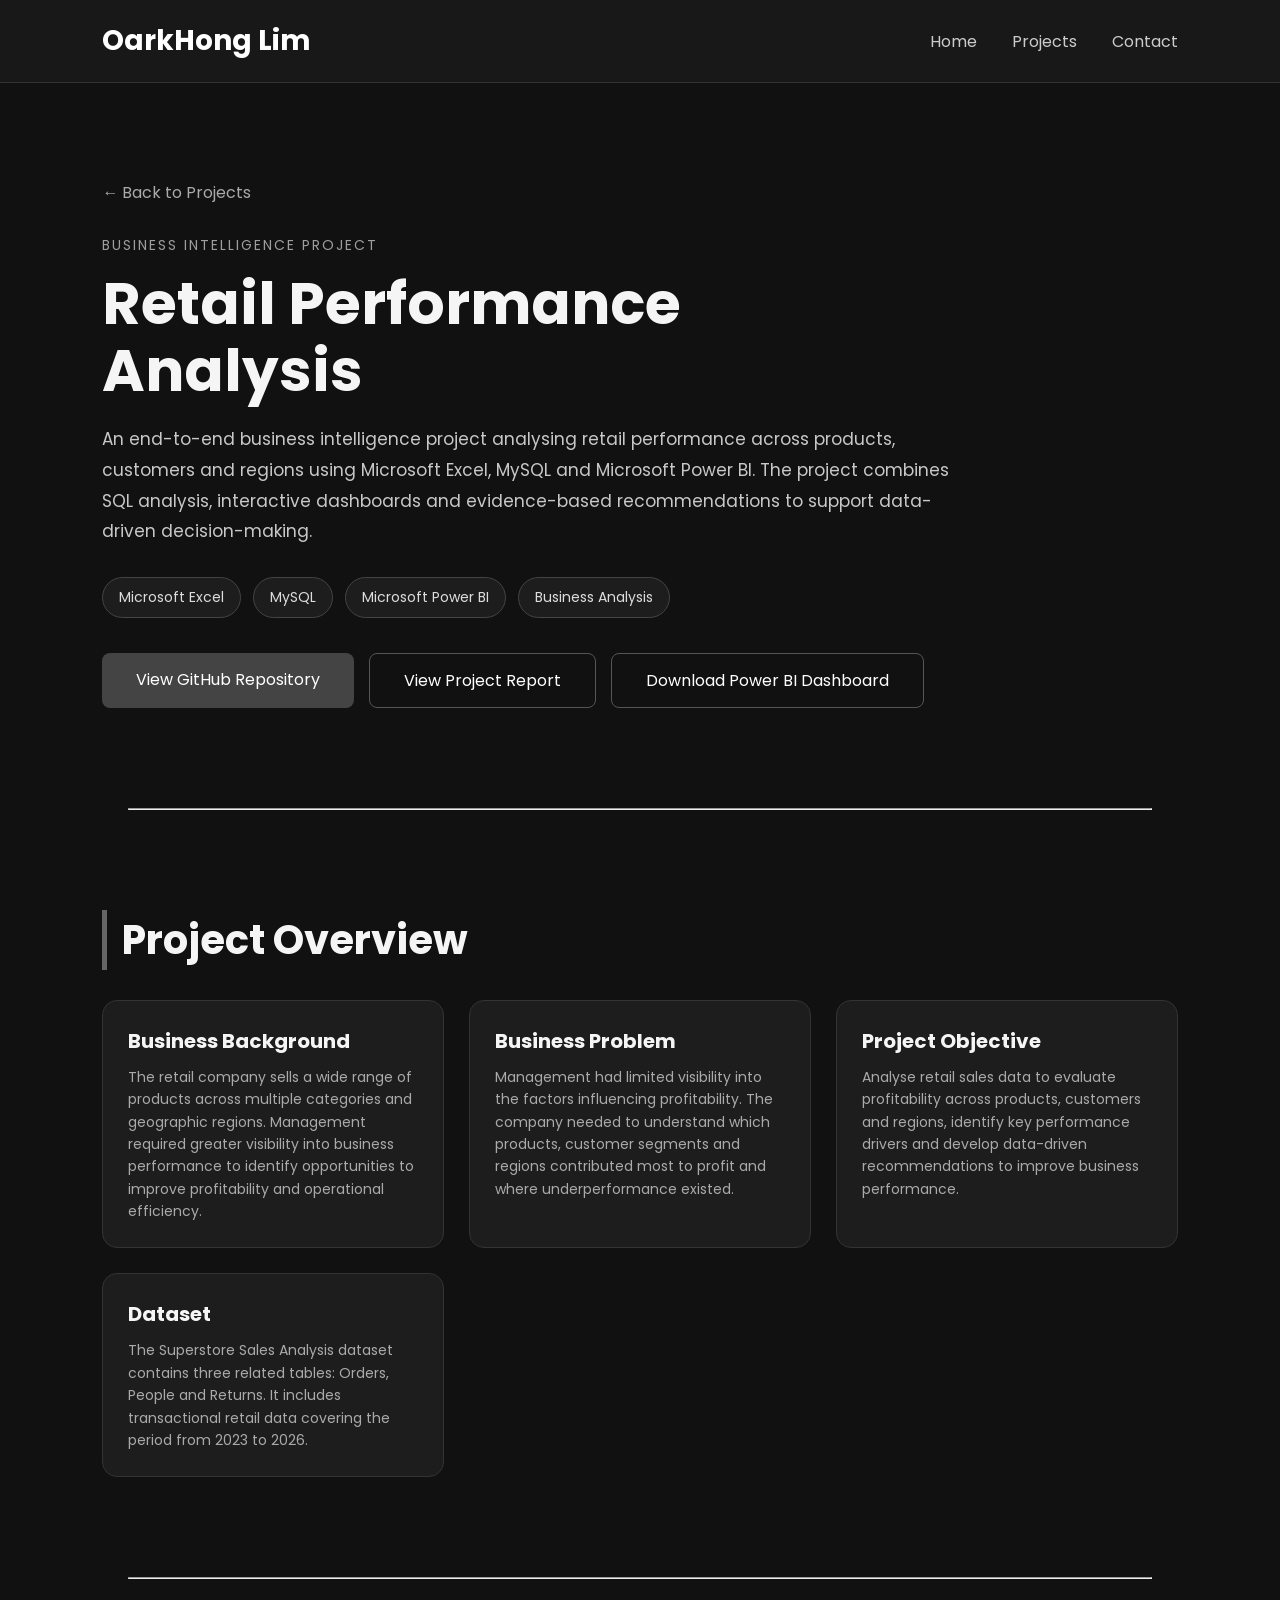
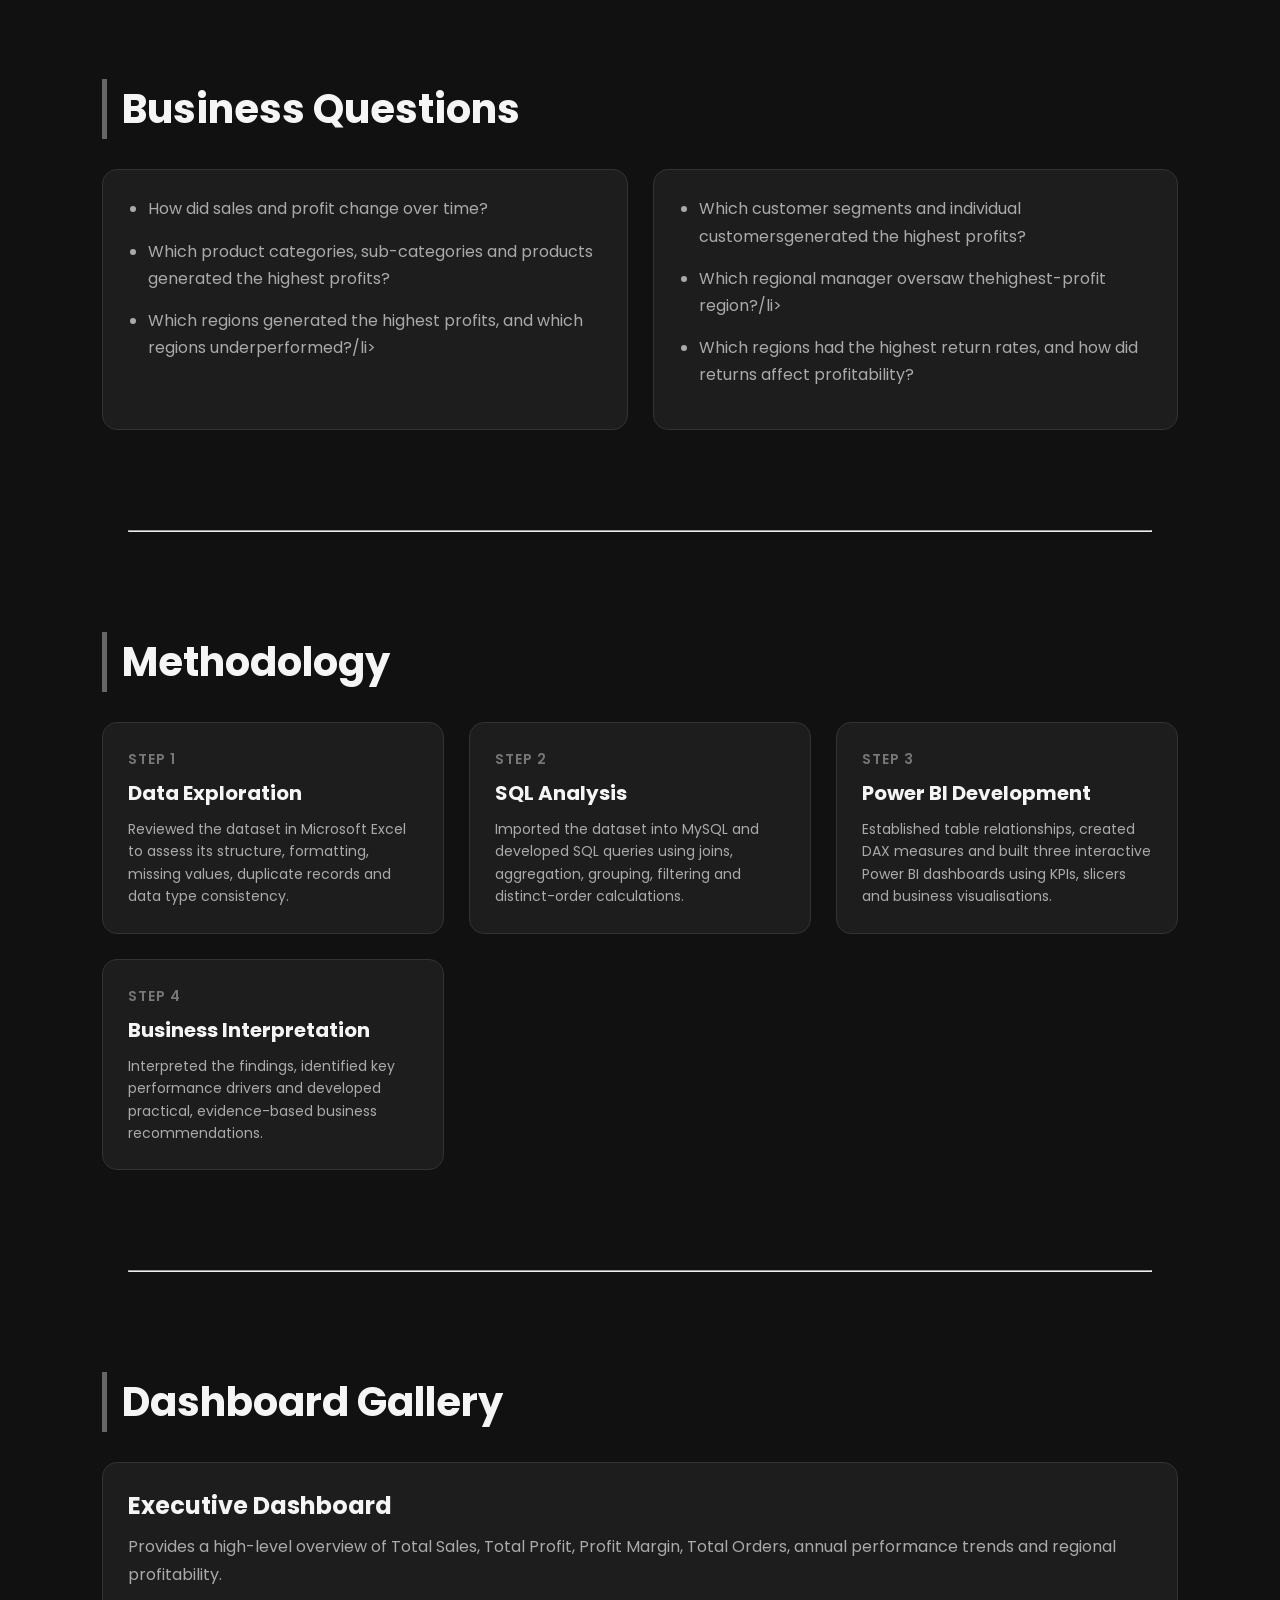
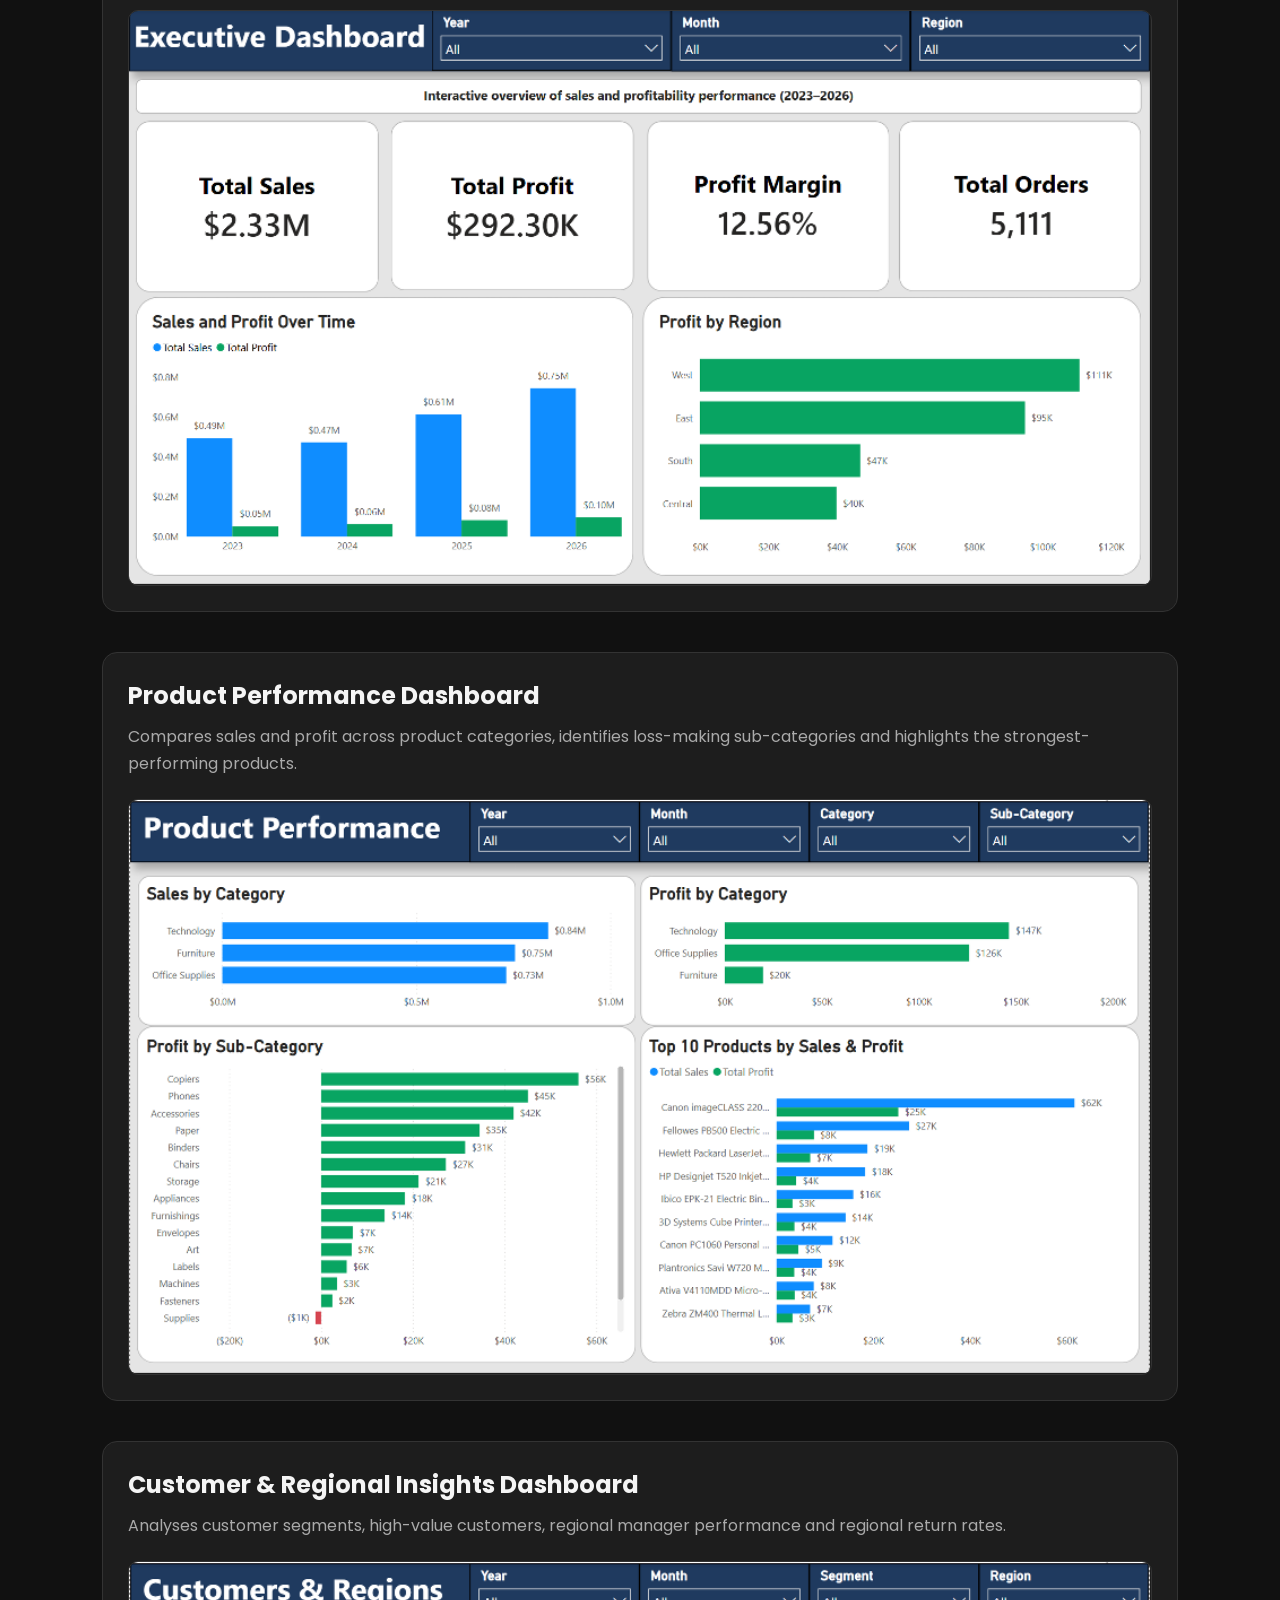
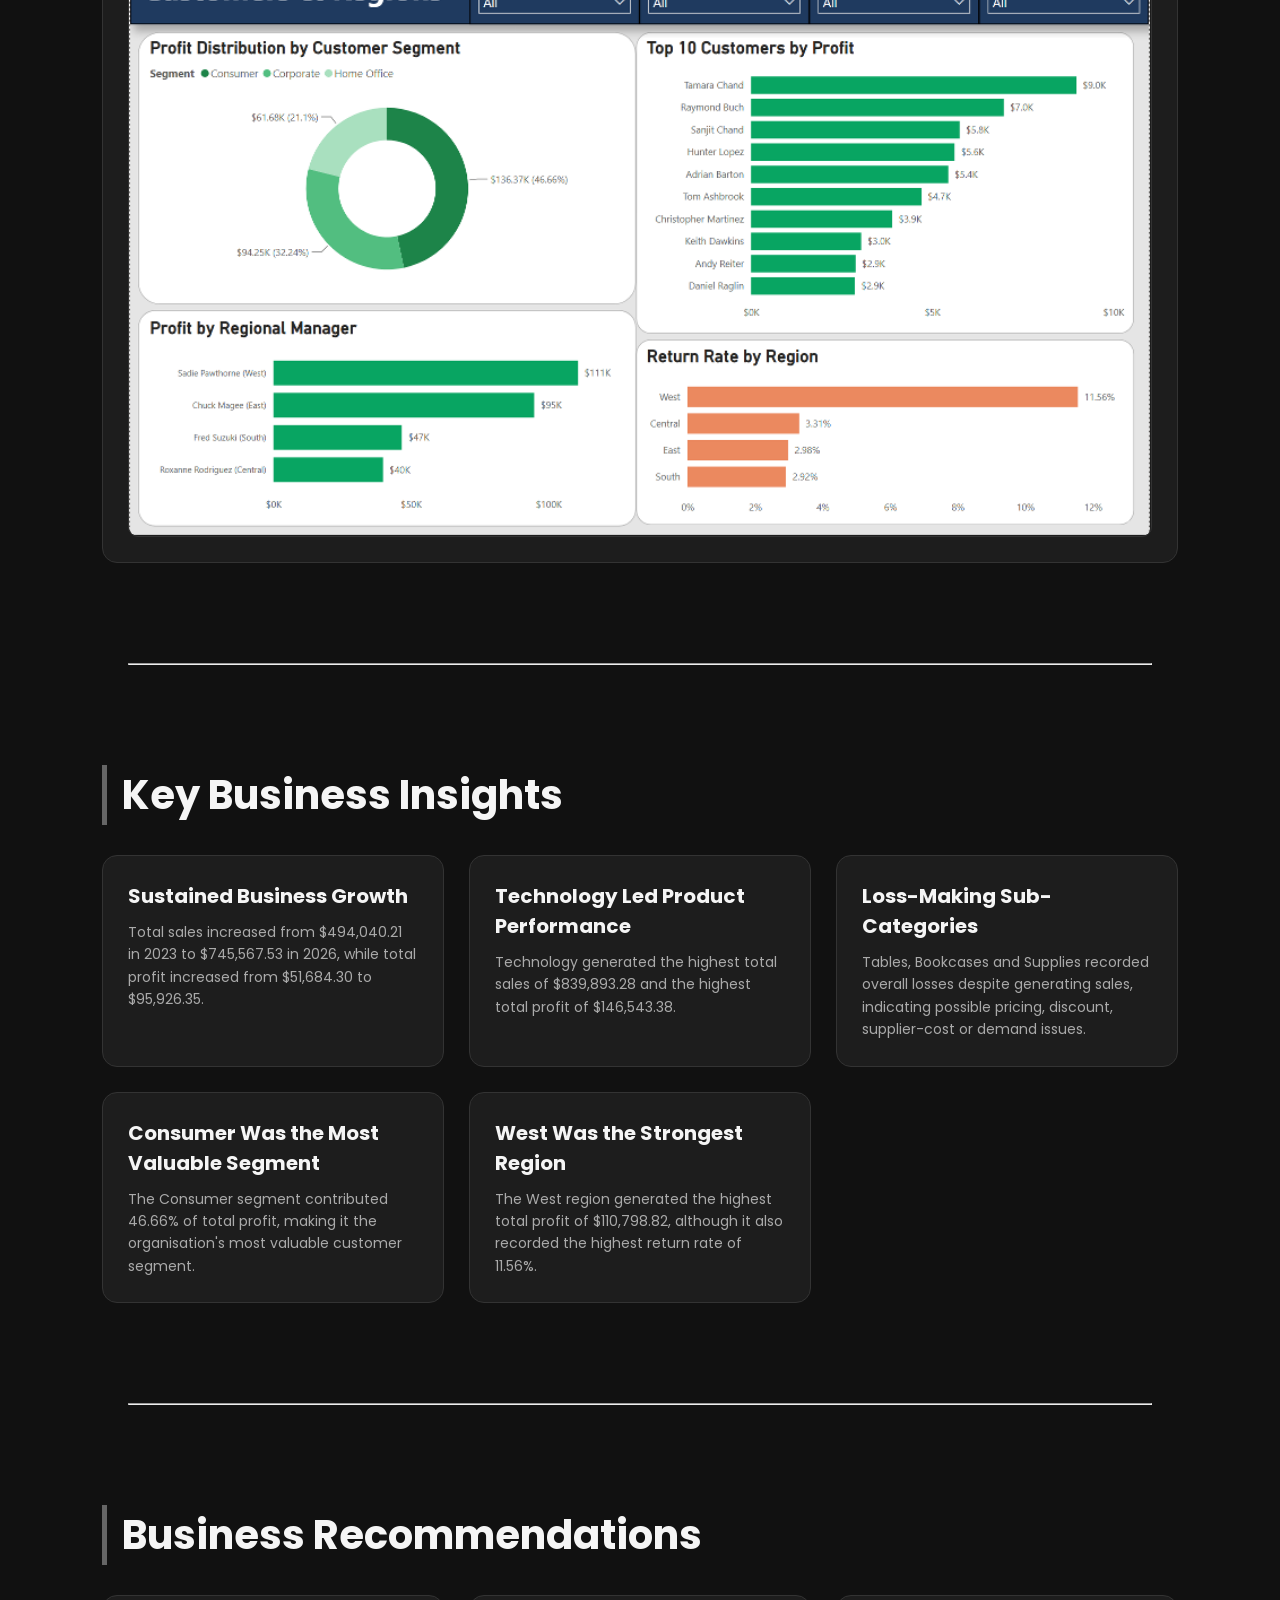
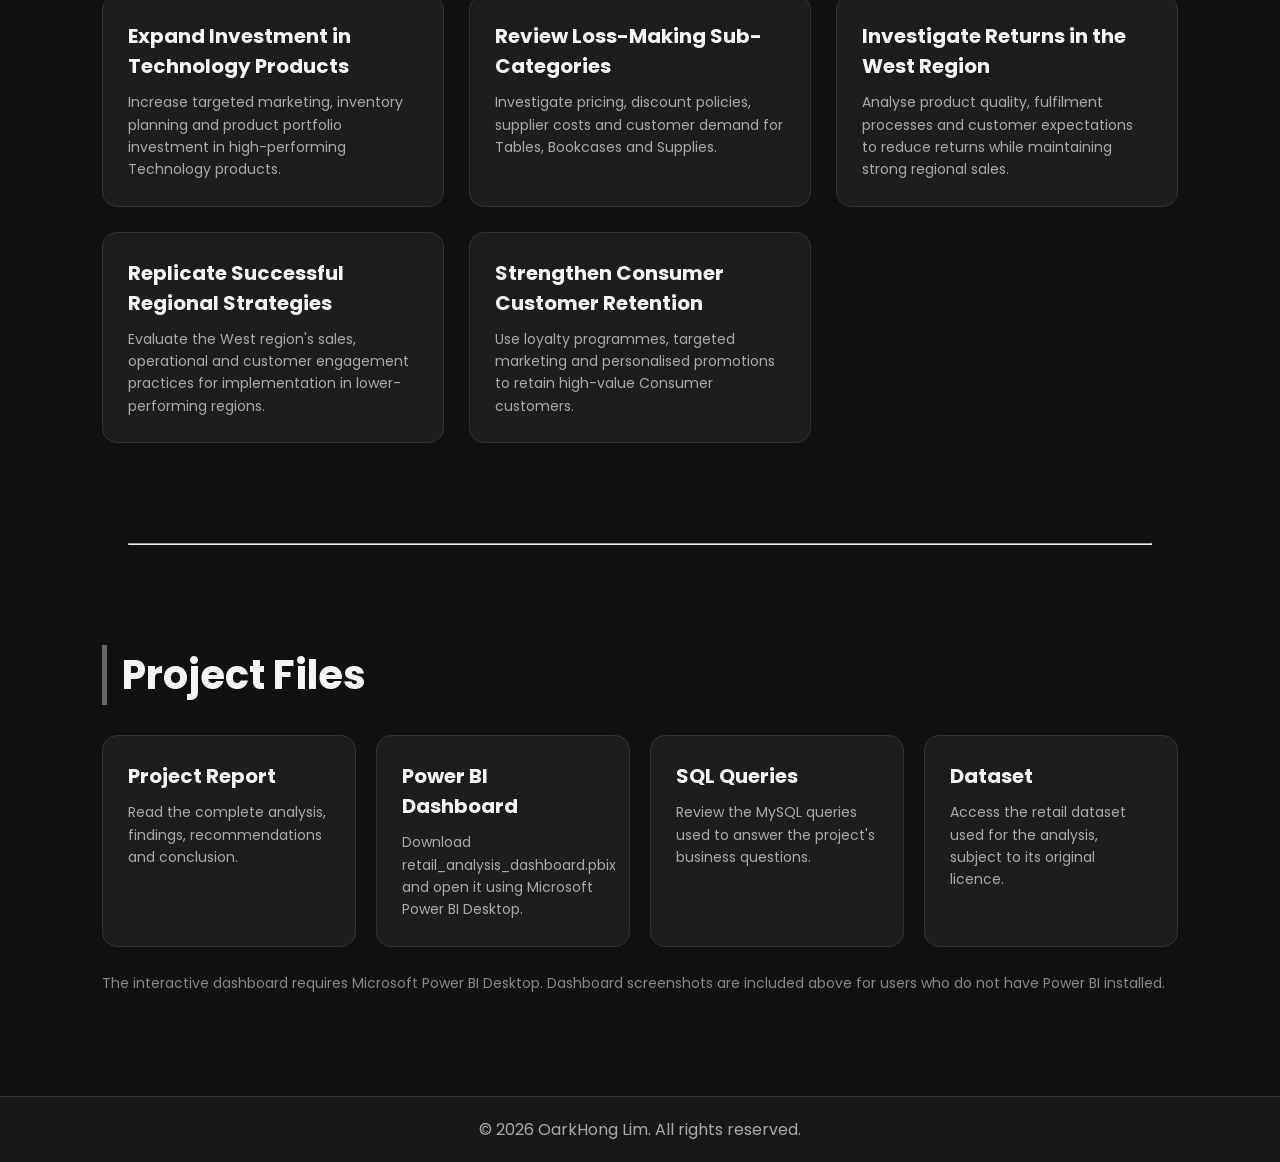
==== projects/retail_performance_analysis.html @ e7a9f676 "added a new project" ====
<!DOCTYPE html>
<html lang="en">
<head>
    <meta charset="UTF-8">
    <meta
        name="viewport"
        content="width=device-width, initial-scale=1.0"
    >
    <meta
        name="description"
        content="Retail Sales Performance Analysis by OarkHong Lim using Excel, MySQL and Microsoft Power BI."
    >
    <title>Retail Performance Analysis | OarkHong Lim</title>
    <link rel="stylesheet" href="../style.css">
    <link
        href="https://fonts.googleapis.com/css2?family=Poppins:wght@300;400;600;700&display=swap"
        rel="stylesheet"
    >
</head>

<body>
    <header>
        <div class="logo">OarkHong Lim</div>
        <nav>
            <ul>
                <li><a href="../index.html#home">Home</a></li>
                <li><a href="../index.html#projects">Projects</a></li>
                <li><a href="../index.html#contact">Contact</a></li></ul>
        </nav>
    </header>

    <main class="project-page">
        <section class="project-hero">
            <div class="container">
                <a href="../index.html#projects" class="back-link">← Back to Projects</a>
                <p class="project-type">Business Intelligence Project</p>
                <h1 class="project-title"> Retail Performance Analysis</h1>

                <p class="project-summary">
                    An end-to-end business intelligence project analysing
                    retail performance across products, customers and
                    regions using Microsoft Excel, MySQL and Microsoft Power BI.
                    The project combines SQL analysis, interactive dashboards
                    and evidence-based recommendations to support data-driven
                    decision-making.
                </p>

                <div class="technology-tags">
                    <span>Microsoft Excel</span>
                    <span>MySQL</span>
                    <span>Microsoft Power BI</span>
                    <span>Business Analysis</span>
                </div>

                <div class="project-buttons">

                    <a
                        href="https://github.com/oarkhonglim/retail-performance-analysis"
                        target="_blank"
                        rel="noopener noreferrer"
                        class="btn"
                    >
                        View GitHub Repository
                    </a>

                    <a
                        href="https://github.com/oarkhonglim/retail-performance-analysis/tree/main/report"
                        target="_blank"
                        rel="noopener noreferrer"
                        class="btn btn-outline"
                    >
                        View Project Report
                    </a>

                    <a
                        href="https://github.com/oarkhonglim/retail-performance-analysis/tree/main/powerbi"
                        target="_blank"
                        rel="noopener noreferrer"
                        class="btn btn-outline"
                    >
                        Download Power BI Dashboard
                    </a>

                </div>
            </div>
        </section>

        <hr>

        <section>
            <div class="container">
                <h2 class="section-title">Project Overview</h2>
                <div class="project-content-grid">
                    <article class="card">
                        <h3>Business Background</h3>
                        <p>
                            The retail company sells a wide range of products
                            across multiple categories and geographic regions.
                            Management required greater visibility into business
                            performance to identify opportunities to improve
                            profitability and operational efficiency.
                        </p>
                    </article>

                    <article class="card">
                        <h3>Business Problem</h3>
                        <p>
                            Management had limited visibility into the factors
                            influencing profitability. The company needed to
                            understand which products, customer segments and
                            regions contributed most to profit and where
                            underperformance existed.
                        </p>
                    </article>

                    <article class="card">
                        <h3>Project Objective</h3>
                        <p>
                            Analyse retail sales data to evaluate profitability
                            across products, customers and regions, identify key
                            performance drivers and develop data-driven
                            recommendations to improve business performance.
                        </p>
                    </article>

                    <article class="card">
                        <h3>Dataset</h3>
                        <p>
                            The Superstore Sales Analysis dataset contains three
                            related tables: Orders, People and Returns. It includes
                            transactional retail data covering the period from
                            2023 to 2026.
                        </p>
                    </article>
                </div>
            </div>
        </section>

        <hr>

        <section>
            <div class="container">
                <h2 class="section-title">Business Questions</h2>
                <div class="project-content-grid">
                    <article class="card">
                        <ul class="project-list">
                            <li>How did sales and profit change over time?</li>
                            <li>Which product categories, sub-categories and products generated the highest profits?</li>
                            <li>Which regions generated the highest profits, and which regions underperformed?/li>
                        </ul>
                    </article>

                    <article class="card">
                        <ul class="project-list">
                            <li>Which customer segments and individual customersgenerated the highest profits?</li>
                            <li>Which regional manager oversaw thehighest-profit region?/li>
                            <li>Which regions had the highest return rates, and how did returns affect profitability?
                            </li>
                        </ul>
                    </article>
                </div>
            </div>
        </section>

        <hr>

        <section>
            <div class="container">
                <h2 class="section-title">Methodology</h2>
                <div class="project-content-grid">
                    <article class="card">
                        <p class="step-label">Step 1</p>
                        <h3>Data Exploration</h3>
                        <p>
                            Reviewed the dataset in Microsoft Excel to assess
                            its structure, formatting, missing values, duplicate
                            records and data type consistency.
                        </p>
                    </article>

                    <article class="card">
                        <p class="step-label">Step 2</p>
                        <h3>SQL Analysis</h3>
                        <p>
                            Imported the dataset into MySQL and developed SQL
                            queries using joins, aggregation, grouping, filtering
                            and distinct-order calculations.
                        </p>
                    </article>

                    <article class="card">
                        <p class="step-label">Step 3</p>
                        <h3>Power BI Development</h3>
                        <p>
                            Established table relationships, created DAX measures
                            and built three interactive Power BI dashboards using
                            KPIs, slicers and business visualisations.
                        </p>
                    </article>

                    <article class="card">
                        <p class="step-label">Step 4</p>
                        <h3>Business Interpretation</h3>
                        <p>
                            Interpreted the findings, identified key performance
                            drivers and developed practical, evidence-based
                            business recommendations.
                        </p>
                    </article>
                </div>
            </div>
        </section>

        <hr>

        <section>
            <div class="container">
                <h2 class="section-title">Dashboard Gallery</h2>
                <div class="dashboard-gallery">
                    <article class="dashboard-card">
                        <div class="dashboard-description">
                            <h3>Executive Dashboard</h3>
                            <p>
                                Provides a high-level overview of Total Sales,
                                Total Profit, Profit Margin, Total Orders,
                                annual performance trends and regional
                                profitability.
                            </p>
                        </div>

                        <img
                            src="../images/executive_dashboard.png"
                            alt="Executive Power BI dashboard showing retail sales and profitability">
                    </article>

                    <article class="dashboard-card">
                        <div class="dashboard-description">
                            <h3>Product Performance Dashboard</h3>
                            <p>
                                Compares sales and profit across product
                                categories, identifies loss-making sub-categories
                                and highlights the strongest-performing products.
                            </p>
                        </div>
                        <img
                            src="../images/product_performance_dashboard.png"
                            alt="Product Performance Power BI dashboard">
                    </article>

                    <article class="dashboard-card">
                        <div class="dashboard-description">
                            <h3>
                                Customer &amp; Regional Insights Dashboard
                            </h3>
                            <p>
                                Analyses customer segments, high-value customers,
                                regional manager performance and regional
                                return rates.
                            </p>
                        </div>

                        <img
                            src="../images/customer_regional_insights_dashboard.png"
                            alt="Customer and Regional Insights Power BI dashboard">
                    </article>

                </div>
            </div>
        </section>

        <hr>

        <section>
            <div class="container">
                <h2 class="section-title">Key Business Insights</h2>
                <div class="project-content-grid">
                    <article class="card">
                        <h3>Sustained Business Growth</h3>
                        <p>
                            Total sales increased from $494,040.21 in 2023
                            to $745,567.53 in 2026, while total profit increased
                            from $51,684.30 to $95,926.35.
                        </p>
                    </article>

                    <article class="card">
                        <h3>Technology Led Product Performance</h3>
                        <p>
                            Technology generated the highest total sales of
                            $839,893.28 and the highest total profit of
                            $146,543.38.
                        </p>
                    </article>

                    <article class="card">
                        <h3>Loss-Making Sub-Categories</h3>
                        <p>
                            Tables, Bookcases and Supplies recorded overall
                            losses despite generating sales, indicating possible
                            pricing, discount, supplier-cost or demand issues.
                        </p>
                    </article>

                    <article class="card">
                        <h3>Consumer Was the Most Valuable Segment</h3>
                        <p>
                            The Consumer segment contributed 46.66% of total
                            profit, making it the organisation's most valuable
                            customer segment.
                        </p>
                    </article>

                    <article class="card">
                        <h3>West Was the Strongest Region</h3>
                        <p>
                            The West region generated the highest total profit
                            of $110,798.82, although it also recorded the highest
                            return rate of 11.56%.
                        </p>
                    </article>
                </div>
            </div>
        </section>

        <hr>

        <section>
            <div class="container">
                <h2 class="section-title">Business Recommendations</h2>
                <div class="project-content-grid">
                    <article class="card">
                        <h3>Expand Investment in Technology Products</h3>
                        <p>
                            Increase targeted marketing, inventory planning
                            and product portfolio investment in high-performing
                            Technology products.
                        </p>
                    </article>

                    <article class="card">
                        <h3>Review Loss-Making Sub-Categories</h3>
                        <p>
                            Investigate pricing, discount policies, supplier
                            costs and customer demand for Tables, Bookcases
                            and Supplies.
                        </p>
                    </article>

                    <article class="card">
                        <h3>Investigate Returns in the West Region</h3>
                        <p>
                            Analyse product quality, fulfilment processes
                            and customer expectations to reduce returns while
                            maintaining strong regional sales.
                        </p>
                    </article>

                    <article class="card">
                        <h3>Replicate Successful Regional Strategies</h3>
                        <p>
                            Evaluate the West region's sales, operational
                            and customer engagement practices for implementation
                            in lower-performing regions.
                        </p>
                    </article>

                    <article class="card">
                        <h3>Strengthen Consumer Customer Retention</h3>
                        <p>
                            Use loyalty programmes, targeted marketing and
                            personalised promotions to retain high-value
                            Consumer customers.
                        </p>
                    </article>
                </div>
            </div>
        </section>

        <hr>

        <section>
            <div class="container">
                <h2 class="section-title">Project Files</h2>
                <div class="project-files">
                    <a
                        href="https://github.com/oarkhonglim/retail-performance-analysis/tree/main/report"
                        target="_blank"
                        rel="noopener noreferrer"
                        class="file-card">
                        <h3>Project Report</h3>
                        <p>
                            Read the complete analysis, findings,
                            recommendations and conclusion.
                        </p>
                    </a>

                    <a
                        href="https://github.com/oarkhonglim/retail-performance-analysis/tree/main/powerbi"
                        target="_blank"
                        rel="noopener noreferrer"
                        class="file-card">
                        <h3>Power BI Dashboard</h3>
                        <p>
                            Download retail_analysis_dashboard.pbix and
                            open it using Microsoft Power BI Desktop.
                        </p>
                    </a>

                    <a
                        href="https://github.com/oarkhonglim/retail-performance-analysis/tree/main/sql"
                        target="_blank"
                        rel="noopener noreferrer"
                        class="file-card">
                        <h3>SQL Queries</h3>
                        <p>
                            Review the MySQL queries used to answer
                            the project's business questions.
                        </p>
                    </a>

                    <a
                        href="https://github.com/oarkhonglim/retail-performance-analysis/tree/main/dataset"
                        target="_blank"
                        rel="noopener noreferrer"
                        class="file-card">
                        <h3>Dataset</h3>
                        <p>
                            Access the retail dataset used for the analysis,
                            subject to its original licence.
                        </p>
                    </a>
                </div>
                <p class="project-note">
                    The interactive dashboard requires Microsoft Power BI
                    Desktop. Dashboard screenshots are included above for
                    users who do not have Power BI installed.
                </p>
            </div>
        </section>

    </main>

    <footer>
        <p>© 2026 OarkHong Lim. All rights reserved.</p>
    </footer>

</body>
</html>
---- style.css ----
*{
    margin:0;
    padding:0;
    box-sizing:border-box;
    scroll-behavior:smooth;
}

body{
    font-family:'Poppins',sans-serif;
    background:#111;
    color:#f5f5f5;
}

/* =========================
   HEADER
========================= */

header{
    position:fixed;
    top:0;
    width:100%;
    background:#181818;
    display:flex;
    justify-content:space-between;
    align-items:center;
    padding:20px 8%;
    border-bottom:1px solid #333;
    z-index:1000;
}

.logo{
    font-size:28px;
    font-weight:700;
    color:white;
}

nav ul{
    display:flex;
    list-style:none;
    gap:35px;
}

nav a{
    text-decoration:none;
    color:#ccc;
    transition:.3s;
}

nav a:hover{
    color:white;
}

/* =========================
   SECTIONS LAYOUT SYSTEM
========================= */

section{
    padding:100px 8%;
    display:flex;
    justify-content:center;
}

.container{
    max-width:1100px;
    width:100%;
}

/* =========================
   HERO
========================= */

.hero{
    min-height:100vh;
    align-items:center;
    text-align:left;
}

.hero-content{
    max-width:700px;
}

.hero h1{
    font-size:60px;
}

.hero h2{
    color:#9e9e9e;
    margin:15px 0;
    font-weight:400;
}

.hero p{
    color:#c8c8c8;
    line-height:1.8;
    margin-bottom:30px;
}

.btn{
    display:inline-block;
    padding:14px 34px;
    background:#444;
    color:white;
    text-decoration:none;
    border-radius:8px;
    transition:.3s;
}

.btn:hover{
    background:#666;
}

/* =========================
   SECTION TITLE
========================= */

.section-title{
    font-size:40px;
    margin-bottom:20px;
    border-left:5px solid #666;
    padding-left:15px;
}

/* =========================
   SHARED CARD SYSTEM
========================= */

.card,
.contact-card{
    background:#1d1d1d;
    border:1px solid #333;
    border-radius:15px;
    padding:25px;
    text-decoration:none;
    color:#f5f5f5;
    transition:0.3s;
    display:flex;
    flex-direction:column;
    justify-content:flex-start;
}

/* Hover shared */
.card:hover,
.card-link:hover .card,
.contact-card:hover{
    transform:translateY(-8px);
    border-color:#666;
    background:#222;
}

/* Text styling */
.card h3,
.contact-card h3{
    margin-bottom:10px;
    font-size:20px;
}

.card p,
.contact-card p{
    color:#aaa;
    line-height:1.6;
    font-size:14px;
}

.card-link{
    text-decoration:none;
    color:inherit;
    display:block;
}

.card-link .card{
    height:100%;
    cursor:pointer;
}

.card-link:hover .project-link{
    color:#ffffff;
}

/* =========================
   PROJECTS
========================= */

.projects{
    display:grid;
    grid-template-columns:repeat(auto-fit, minmax(260px, 1fr));
    gap:25px;
    margin-top:30px;
}

.project-link{
    margin-top:auto;
    padding-top:20px;
    color:#d4d4d4;
    font-weight:600;
    transition:.3s;
}

/* =========================
   CONTACT (NOW MATCHES PROJECTS)
========================= */

.contact-cards{
    display:grid;
    grid-template-columns:repeat(auto-fit, minmax(260px, 1fr));
    gap:25px;
    margin-top:30px;
}

/* email highlight */
.contact-card[href^="mailto"]{
    border-color:#555;
}

.contact-card[href^="mailto"]:hover{
    border-color:#888;
}

/* =========================
   FOOTER
========================= */

footer{
    display:flex;
    justify-content:center;
    align-items:center;
    padding:20px 8%;
    background:#181818;
    border-top:1px solid #333;
    color:#aaa;
}

/* =========================
   RESPONSIVE
========================= */

@media (max-width:768px){

    .hero h1{
        font-size:42px;
    }

    nav ul{
        gap:20px;
    }
}

hr{
    height: 2px; 
    width: 80%; 
    margin: auto;
} 

/* =========================
   PROJECT DETAIL PAGE
========================= */

.project-page{
    padding-top:80px;
}

.project-hero{
    min-height:80vh;
    align-items:center;
}

.project-type{
    color:#9e9e9e;
    text-transform:uppercase;
    letter-spacing:2px;
    font-size:14px;
    margin-bottom:15px;
}

.project-title{
    max-width:850px;
    font-size:58px;
    line-height:1.15;
    margin-bottom:20px;
}

.project-summary{
    max-width:850px;
    color:#c8c8c8;
    font-size:17px;
    line-height:1.8;
}

.back-link{
    display:inline-block;
    color:#aaa;
    text-decoration:none;
    margin-bottom:30px;
    transition:.3s;
}

.back-link:hover{
    color:white;
}

/* Technology labels */

.technology-tags{
    display:flex;
    flex-wrap:wrap;
    gap:12px;
    margin-top:30px;
}

.technology-tags span{
    padding:9px 16px;
    background:#1d1d1d;
    border:1px solid #444;
    border-radius:30px;
    color:#ddd;
    font-size:14px;
}

/* Project buttons */

.project-buttons{
    display:flex;
    flex-wrap:wrap;
    gap:15px;
    margin-top:35px;
}

.btn-outline{
    background:transparent;
    border:1px solid #555;
}

.btn-outline:hover{
    background:#222;
    border-color:#777;
}

/* General project grid */

.project-content-grid{
    display:grid;
    grid-template-columns:repeat(auto-fit, minmax(280px, 1fr));
    gap:25px;
    margin-top:30px;
}

.project-content-grid .card{
    height:100%;
}

.project-list{
    padding-left:20px;
    color:#aaa;
}

.project-list li{
    margin-bottom:15px;
    line-height:1.7;
}

.step-label{
    margin-bottom:8px;
    color:#777 !important;
    text-transform:uppercase;
    letter-spacing:1px;
    font-weight:600;
}

/* Dashboard images */

.dashboard-gallery{
    display:grid;
    gap:40px;
    margin-top:30px;
}

.dashboard-card{
    background:#1d1d1d;
    border:1px solid #333;
    border-radius:15px;
    padding:25px;
    transition:.3s;
}

.dashboard-card:hover{
    border-color:#666;
    background:#222;
}

.dashboard-description h3{
    margin-bottom:10px;
    font-size:24px;
}

.dashboard-description p{
    margin-bottom:22px;
    color:#aaa;
    line-height:1.7;
}

.dashboard-card img{
    display:block;
    width:100%;
    height:auto;
    border-radius:10px;
    border:1px solid #333;
}

/* Project file links */

.project-files{
    display:grid;
    grid-template-columns:repeat(auto-fit, minmax(220px, 1fr));
    gap:20px;
    margin-top:30px;
}

.file-card{
    display:block;
    padding:25px;
    background:#1d1d1d;
    border:1px solid #333;
    border-radius:15px;
    color:#f5f5f5;
    text-decoration:none;
    transition:.3s;
}

.file-card:hover{
    transform:translateY(-8px);
    border-color:#666;
    background:#222;
}

.file-card h3{
    margin-bottom:10px;
    font-size:20px;
}

.file-card p{
    color:#aaa;
    line-height:1.6;
    font-size:14px;
}

.project-note{
    margin-top:25px;
    color:#888;
    font-size:14px;
    line-height:1.7;
}

/* =========================
   PROJECT PAGE RESPONSIVE
========================= */

@media (max-width:768px){

    .project-page{
        padding-top:70px;
    }

    .project-hero{
        min-height:auto;
        padding-top:100px;
    }

    .project-title{
        font-size:40px;
    }

    .project-summary{
        font-size:15px;
    }

    .project-buttons{
        flex-direction:column;
    }

    .project-buttons .btn{
        width:100%;
        text-align:center;
    }

    .dashboard-card{
        padding:18px;
    }
}
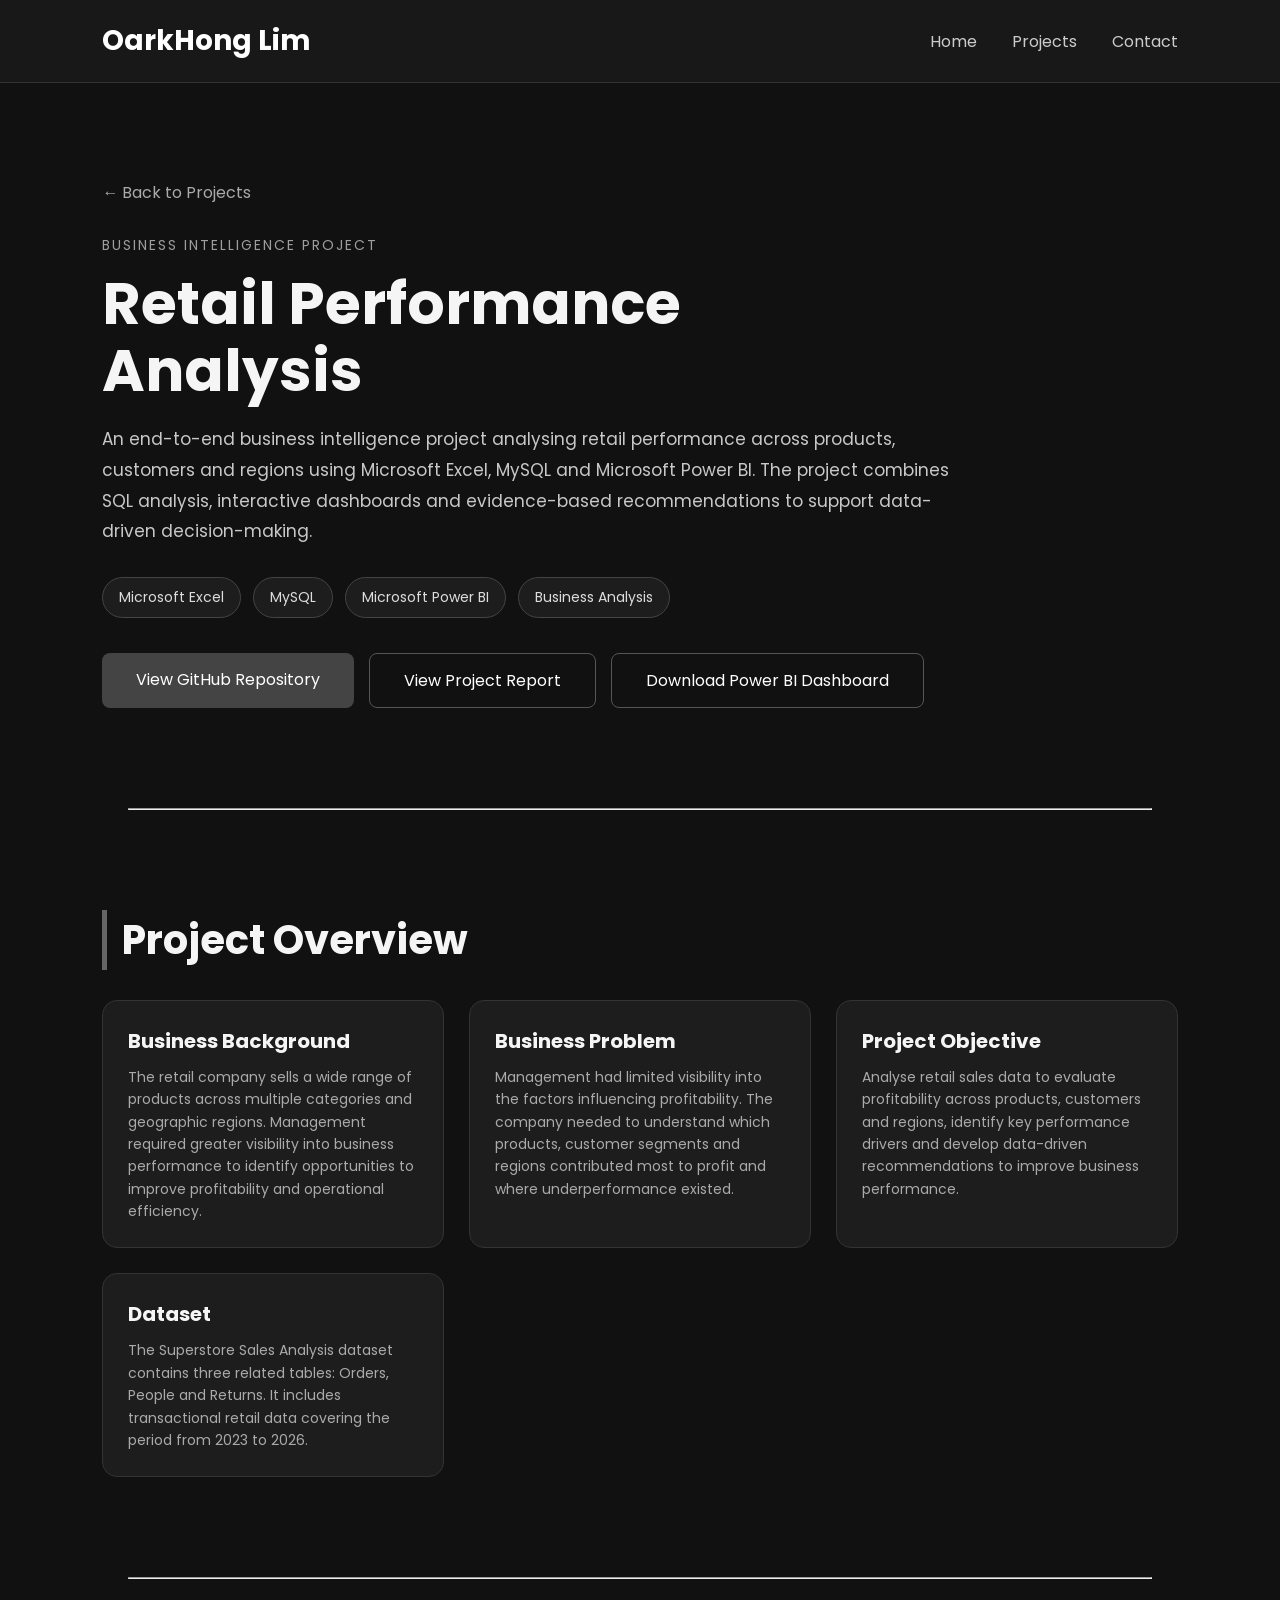
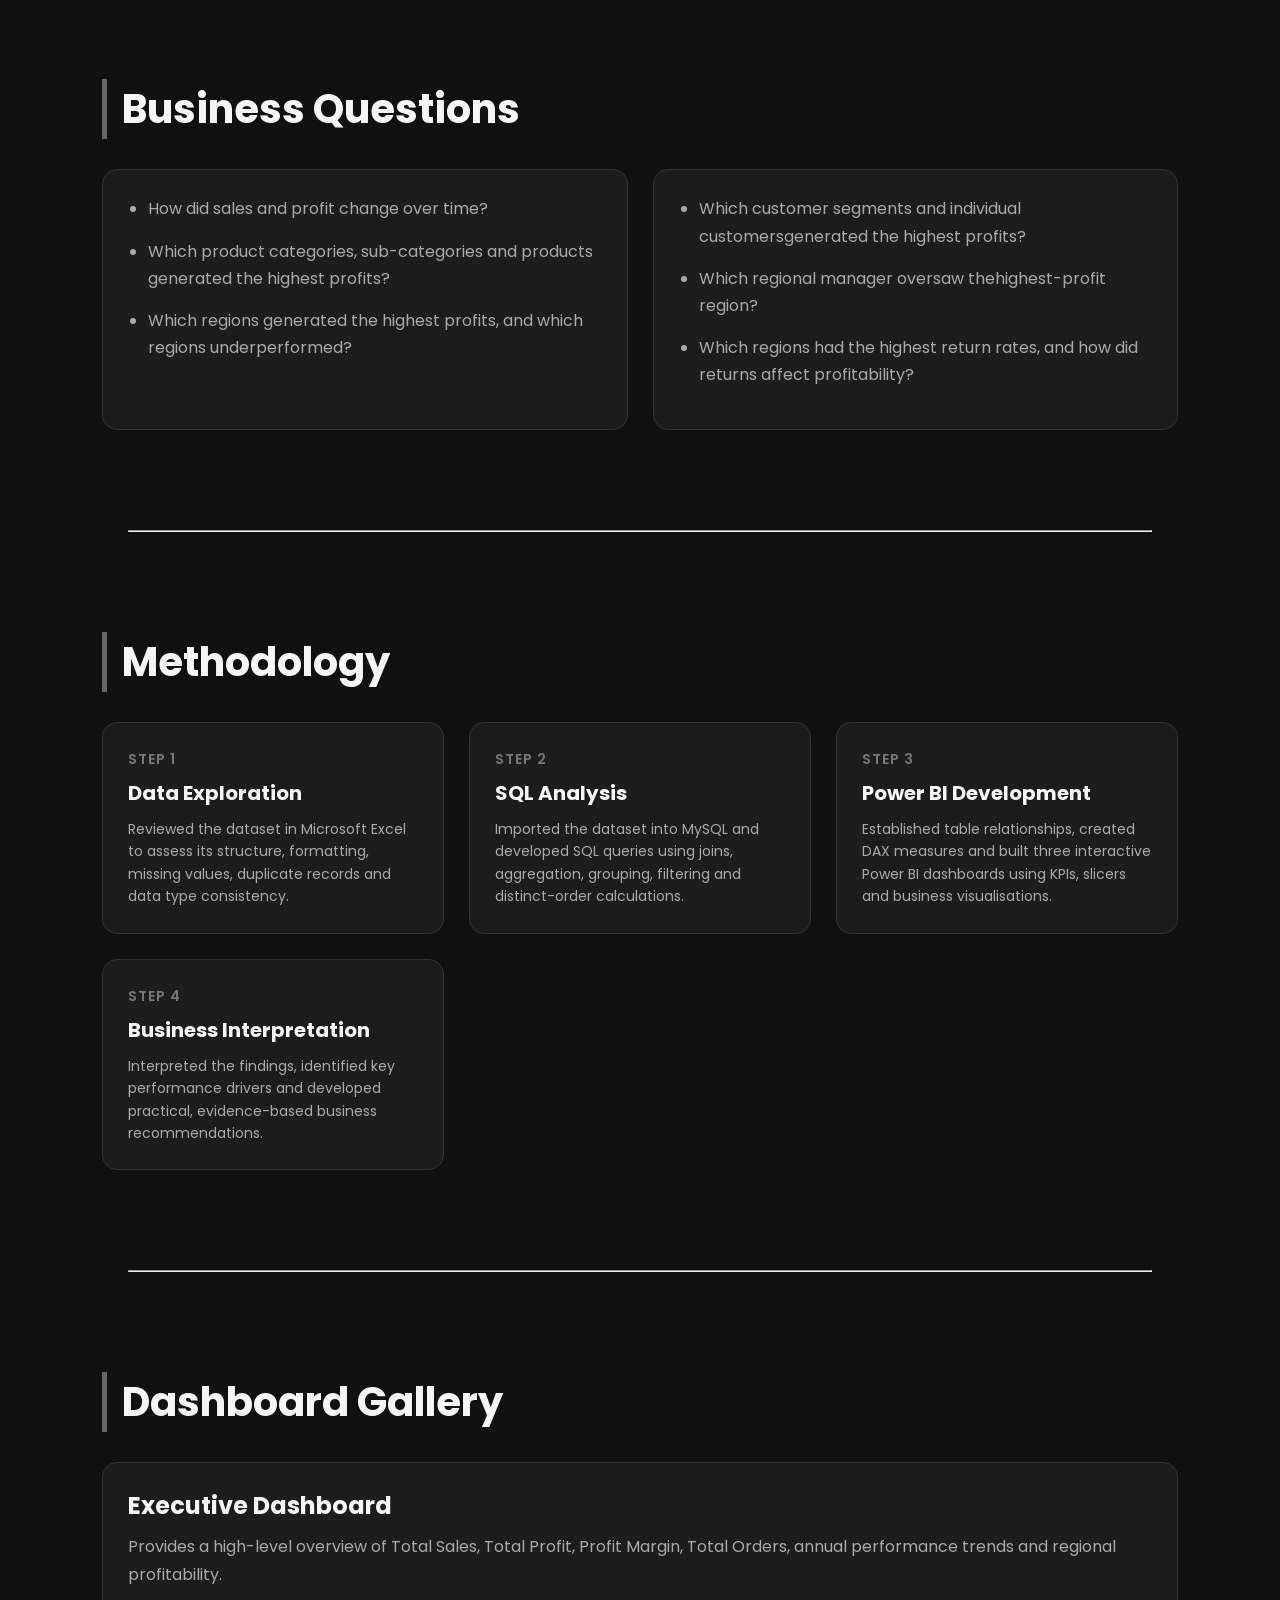
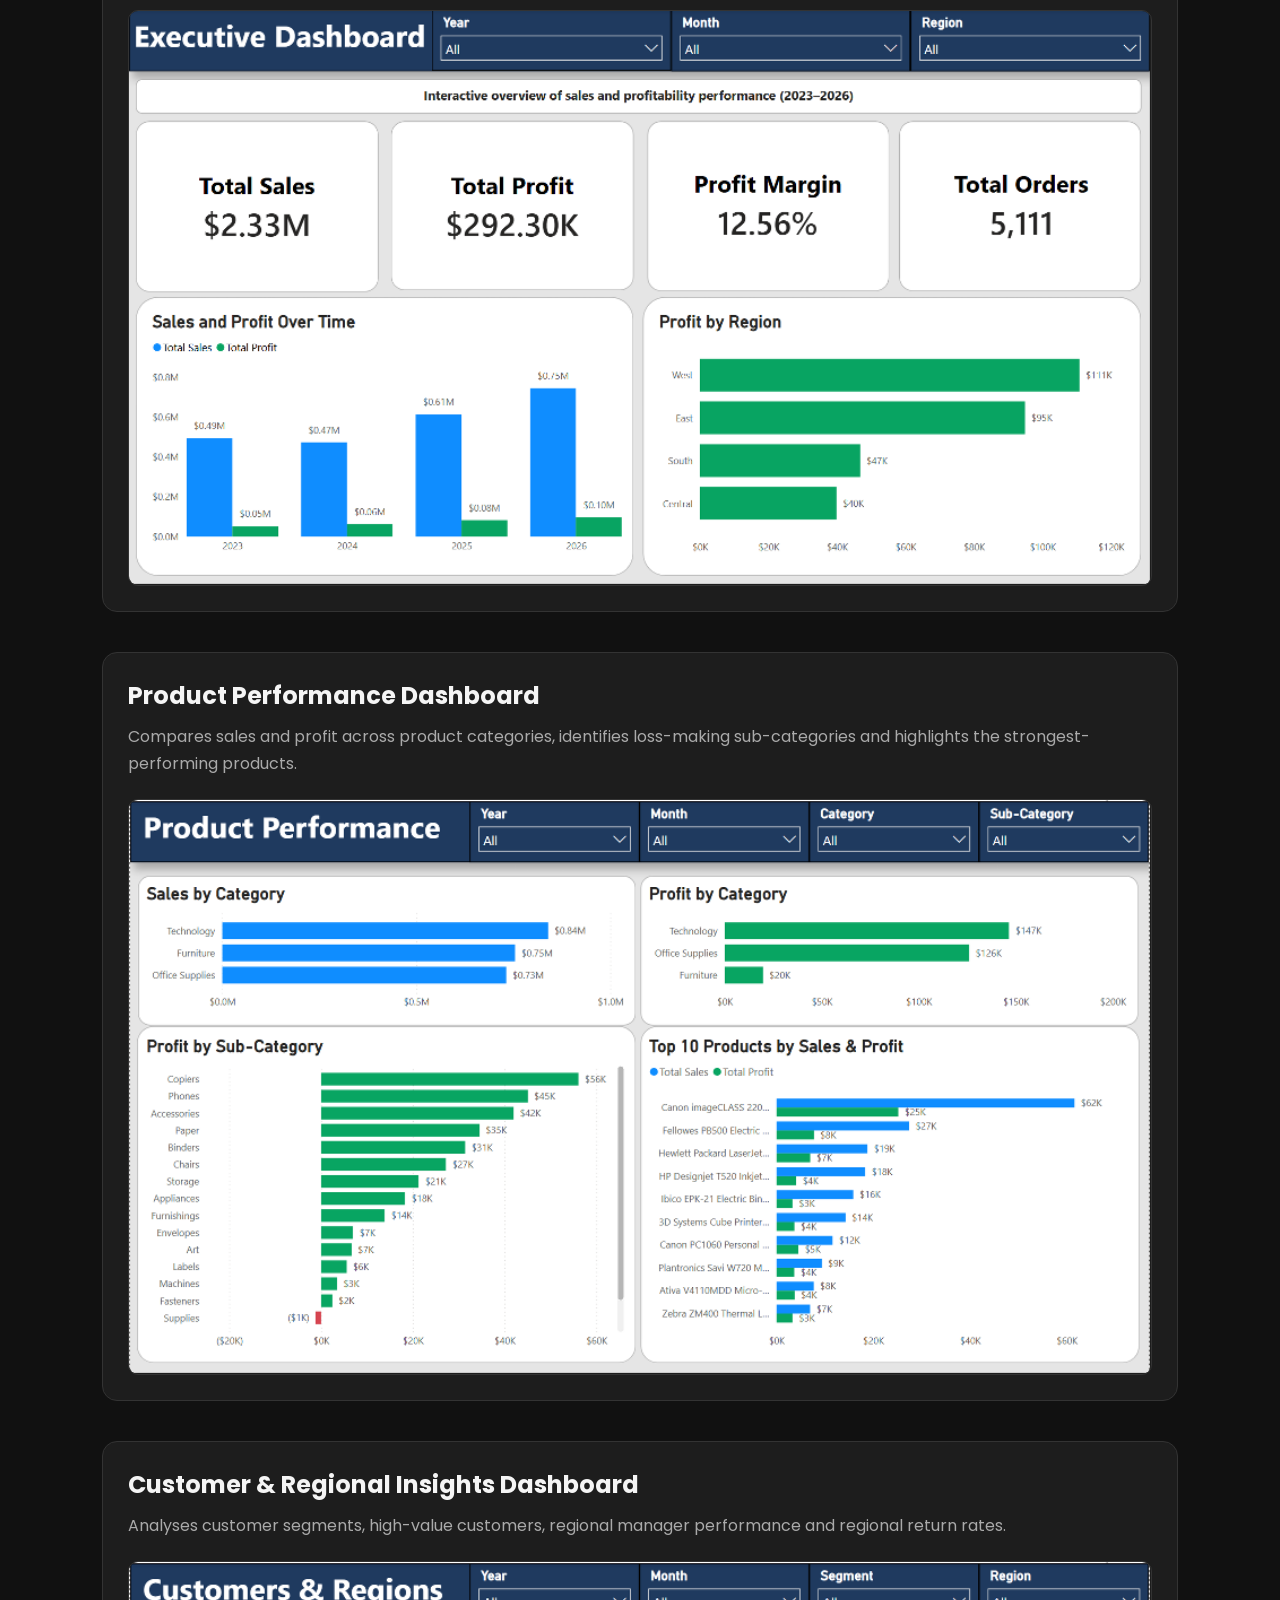
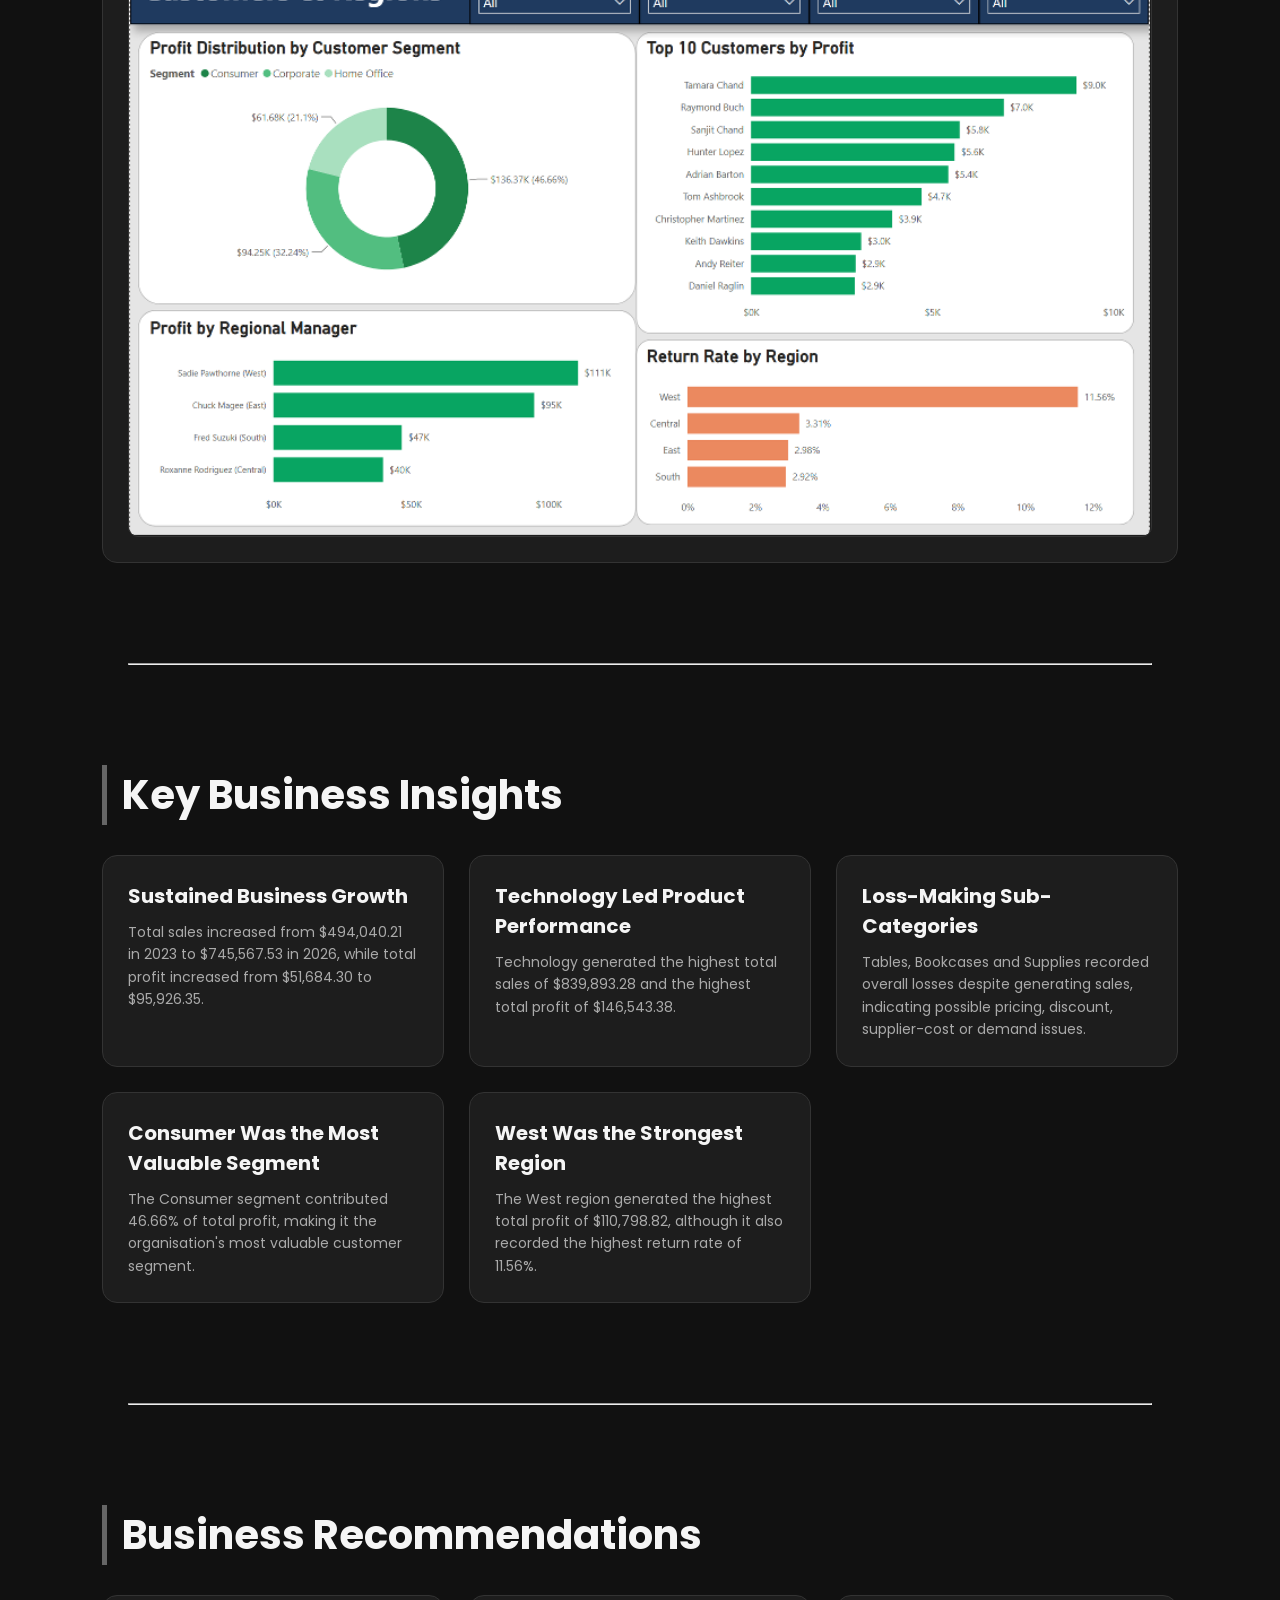
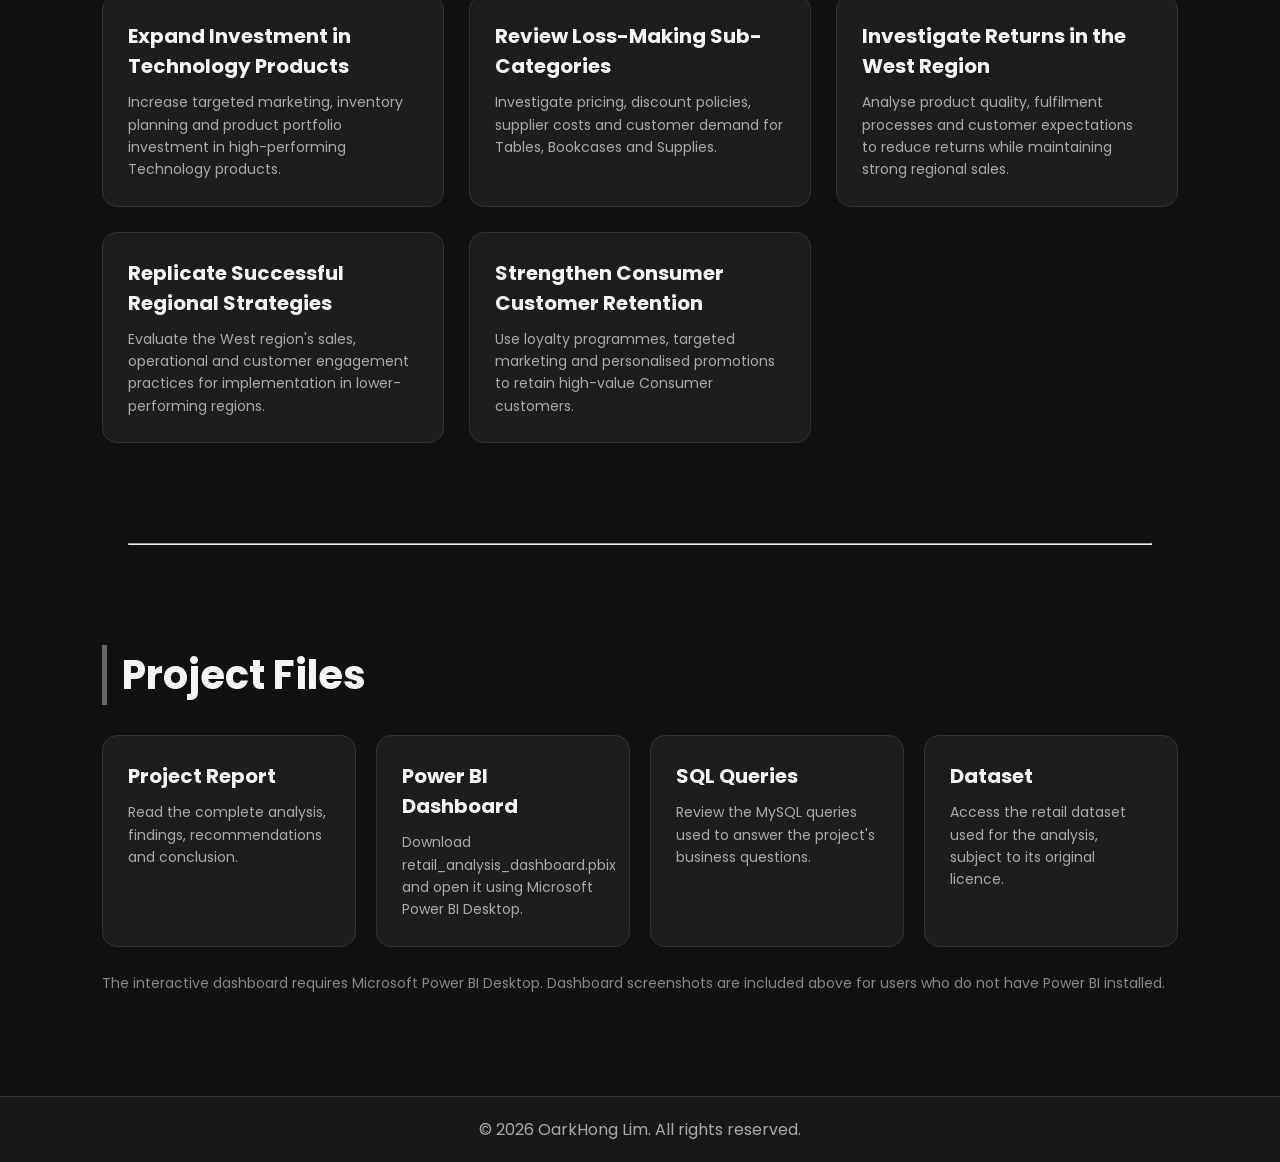
==== commit 02ebfa06: "updated retail_performance_analysis syntax" ====
--- a/projects/retail_performance_analysis.html
+++ b/projects/retail_performance_analysis.html
@@ -146,16 +146,15 @@
                         <ul class="project-list">
                             <li>How did sales and profit change over time?</li>
                             <li>Which product categories, sub-categories and products generated the highest profits?</li>
-                            <li>Which regions generated the highest profits, and which regions underperformed?/li>
+                            <li>Which regions generated the highest profits, and which regions underperformed?</li>
                         </ul>
                     </article>
 
                     <article class="card">
                         <ul class="project-list">
                             <li>Which customer segments and individual customersgenerated the highest profits?</li>
-                            <li>Which regional manager oversaw thehighest-profit region?/li>
-                            <li>Which regions had the highest return rates, and how did returns affect profitability?
-                            </li>
+                            <li>Which regional manager oversaw thehighest-profit region?</li>
+                            <li>Which regions had the highest return rates, and how did returns affect profitability?</li>
                         </ul>
                     </article>
                 </div>
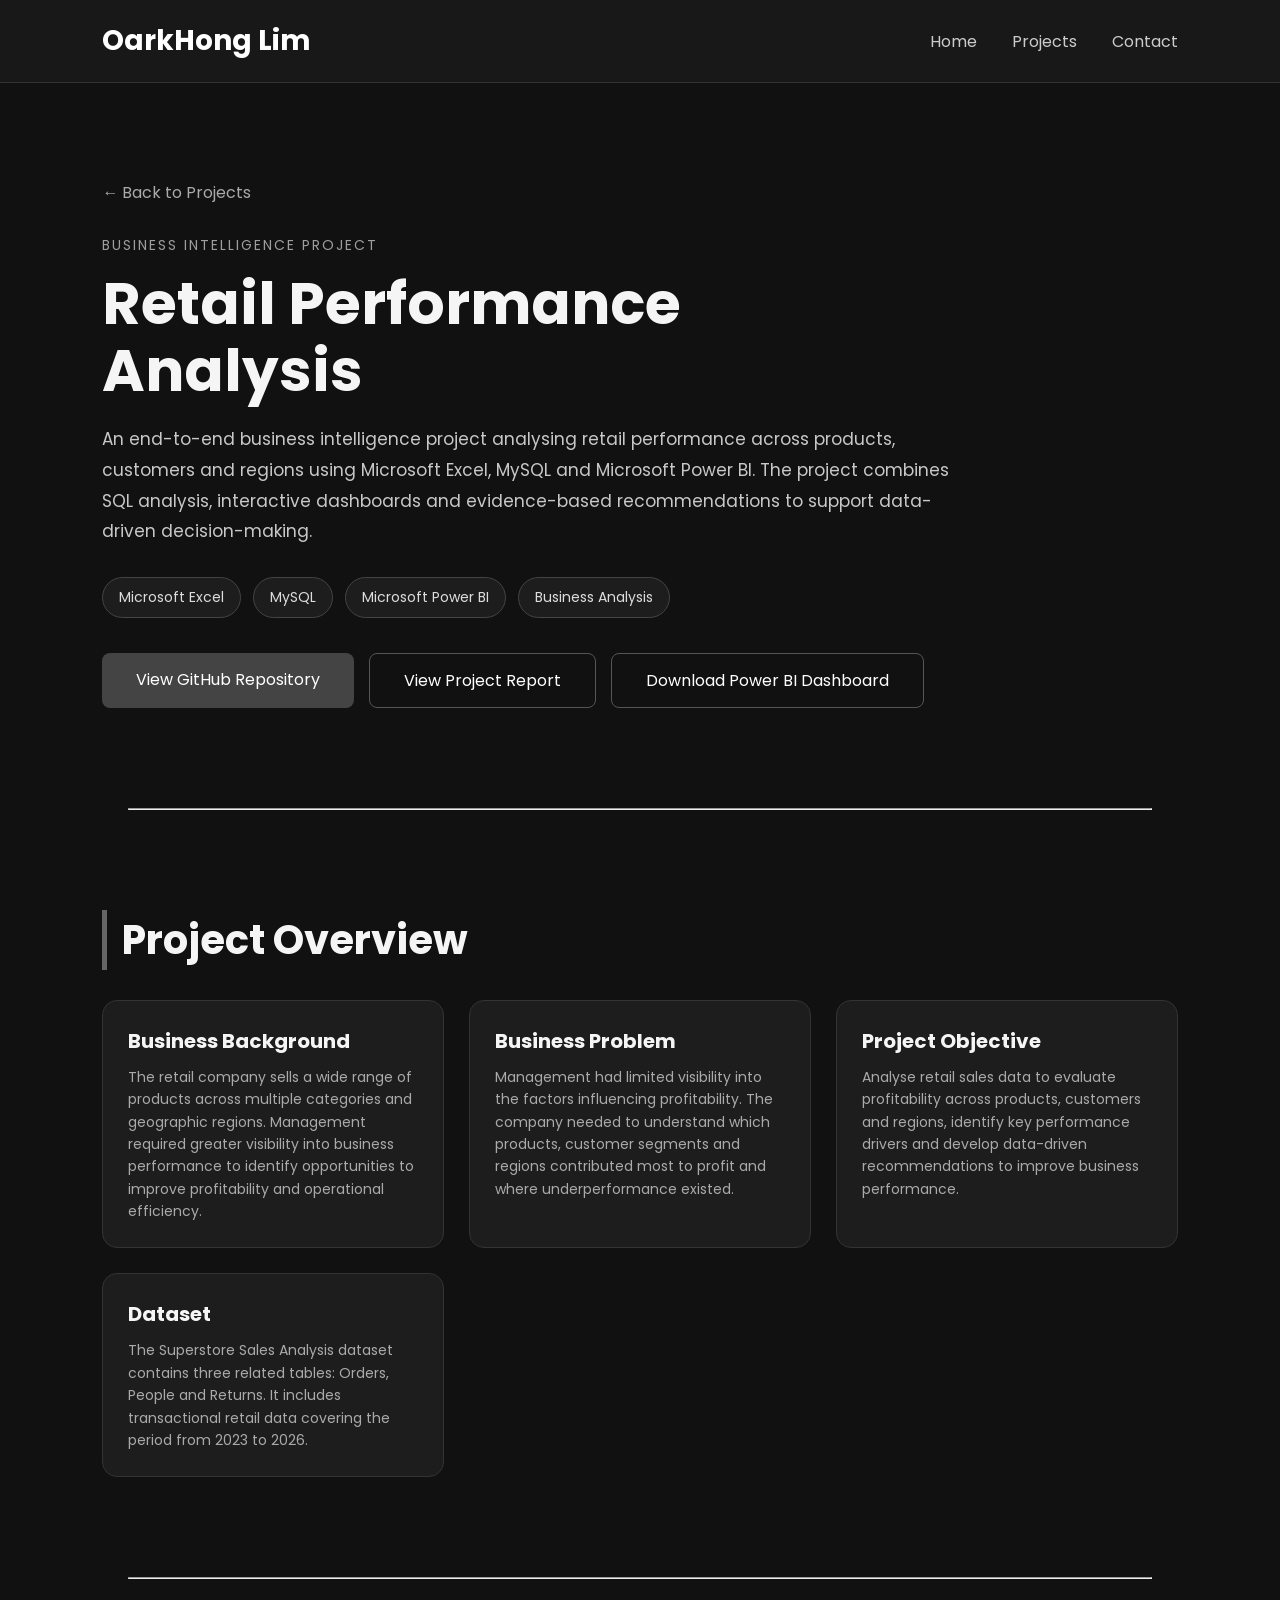
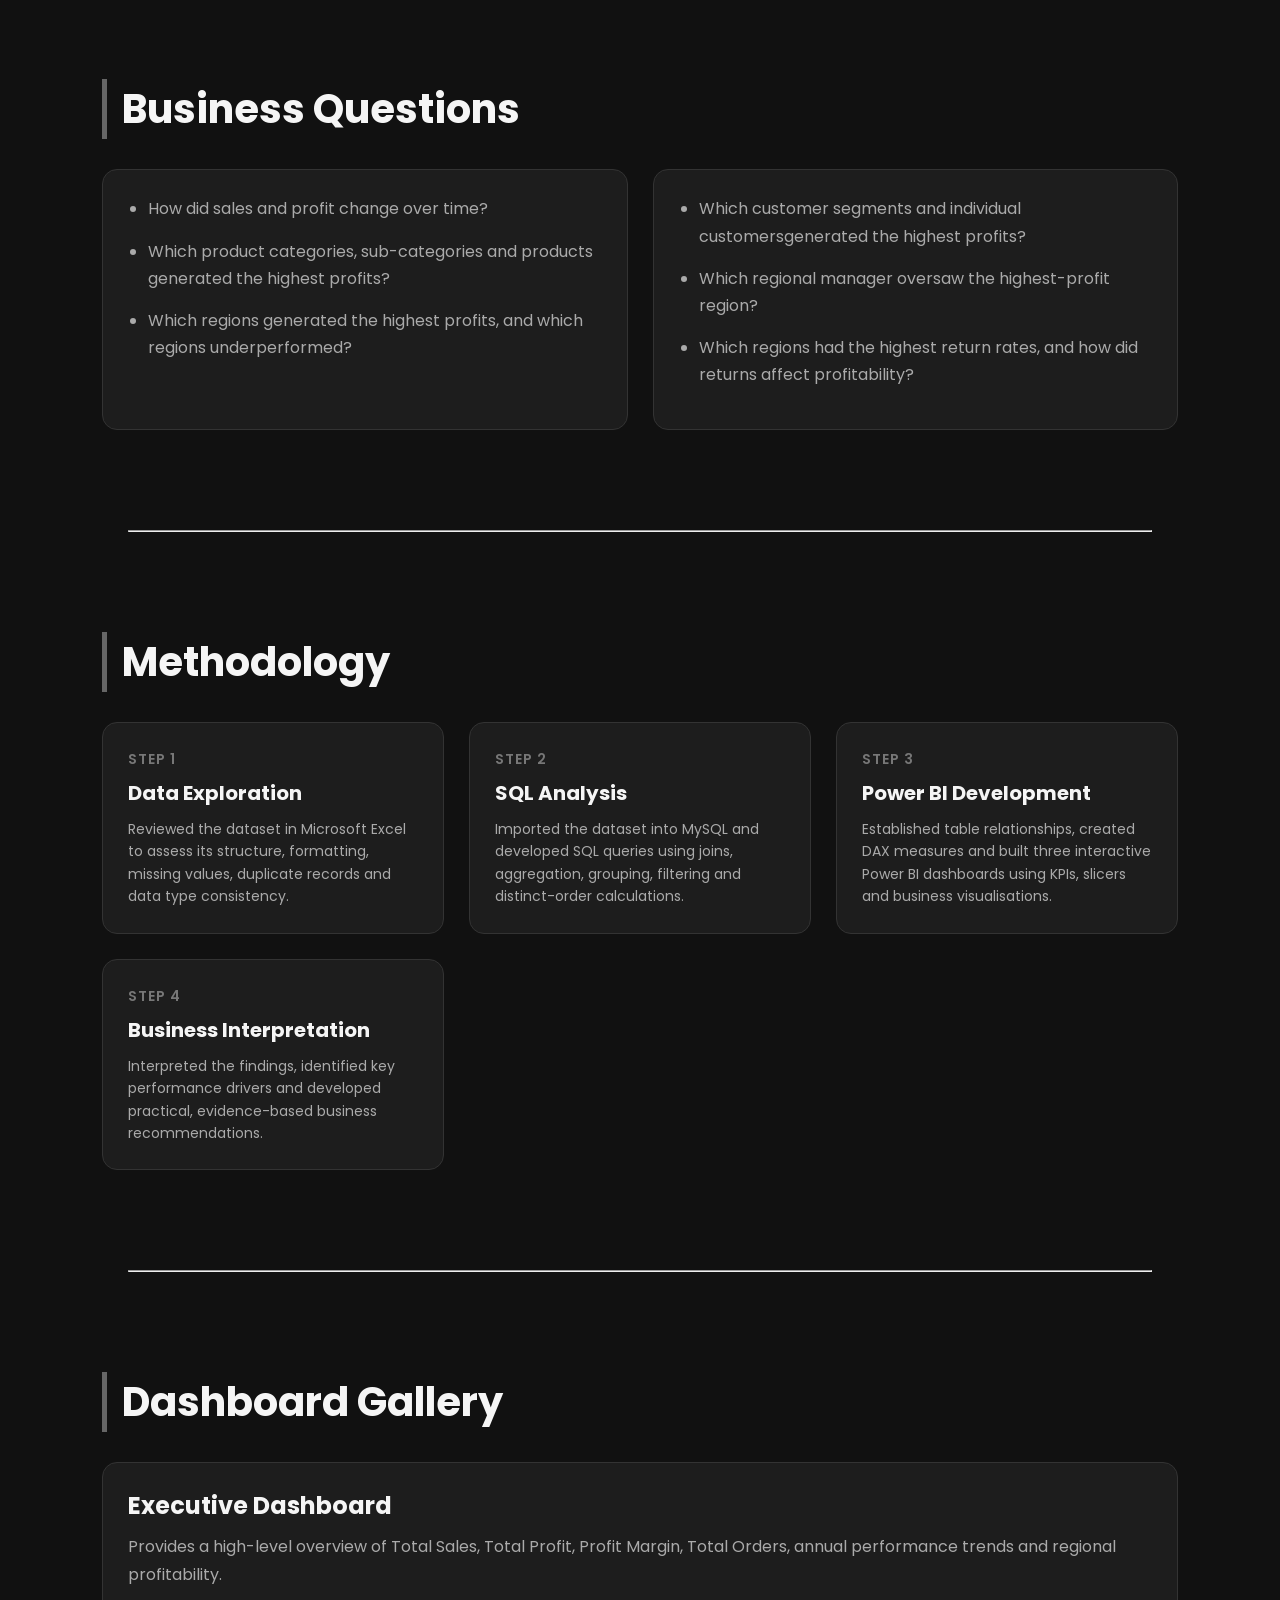
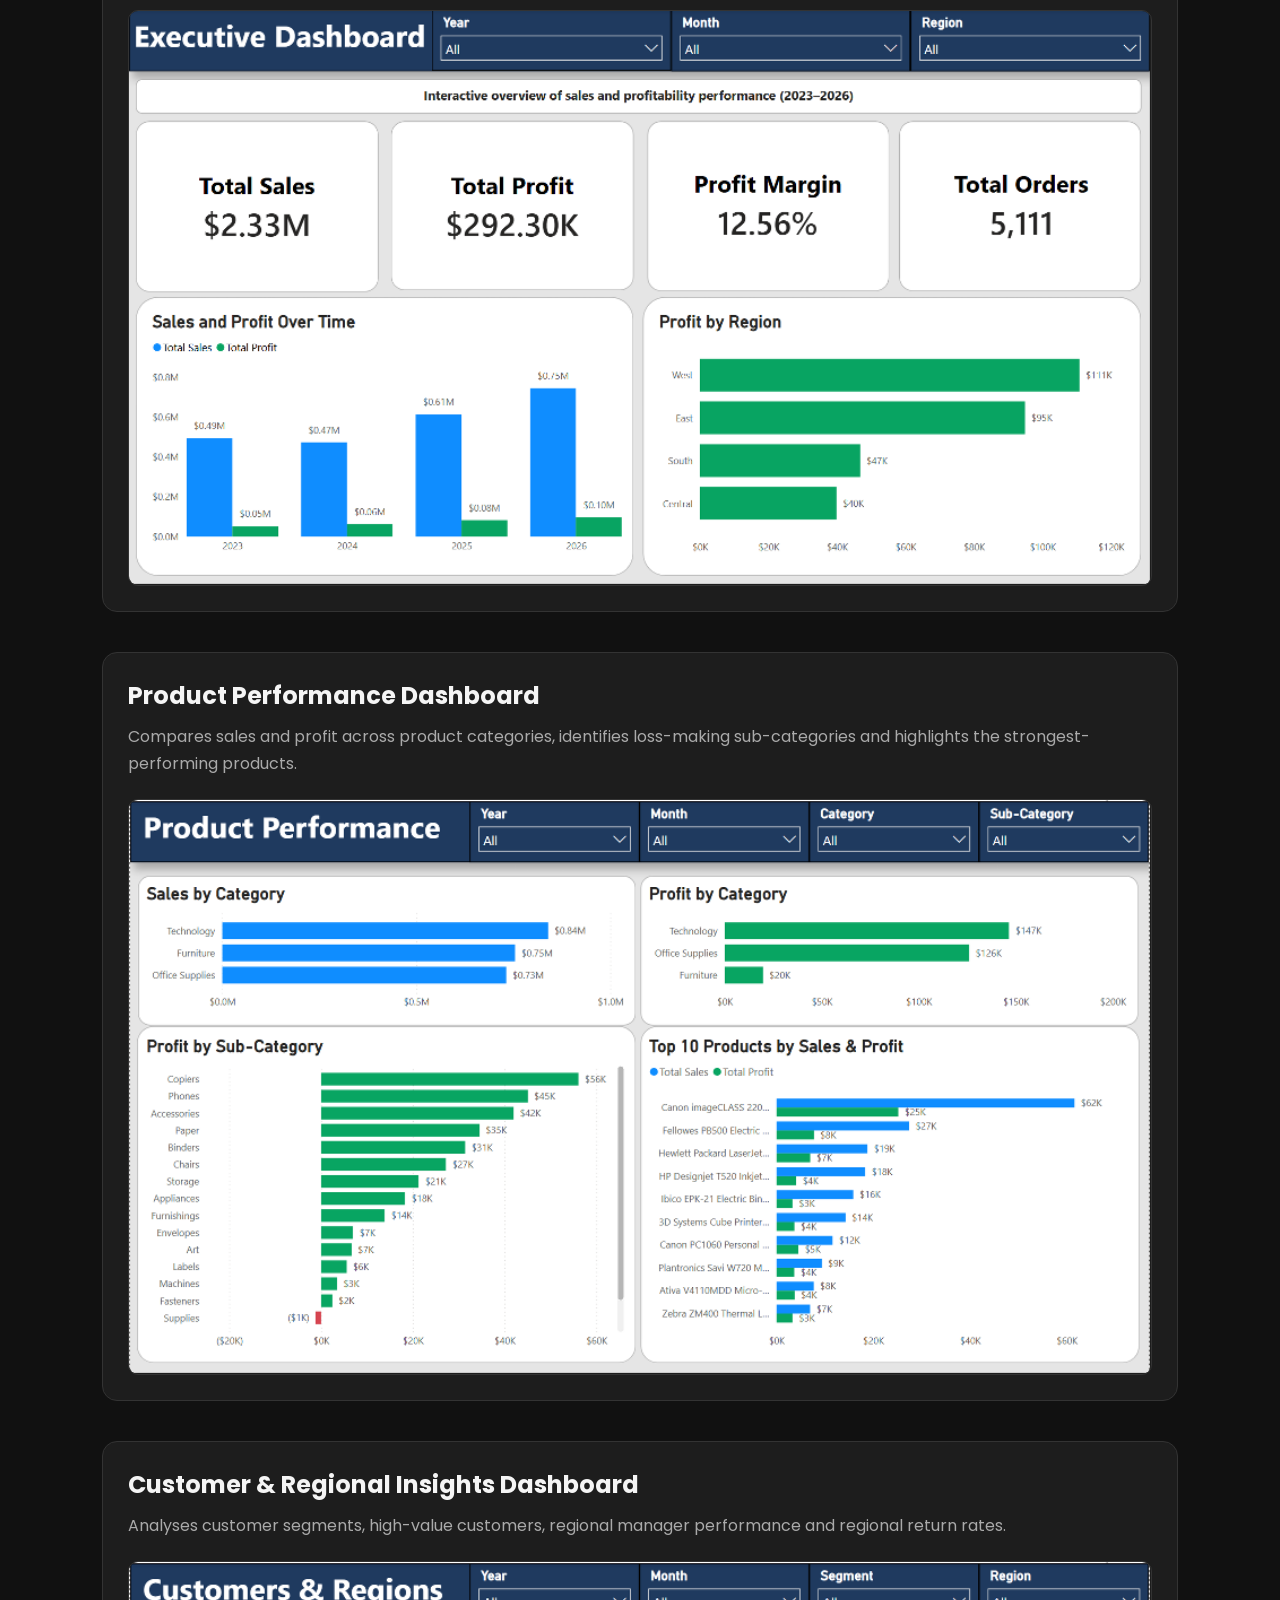
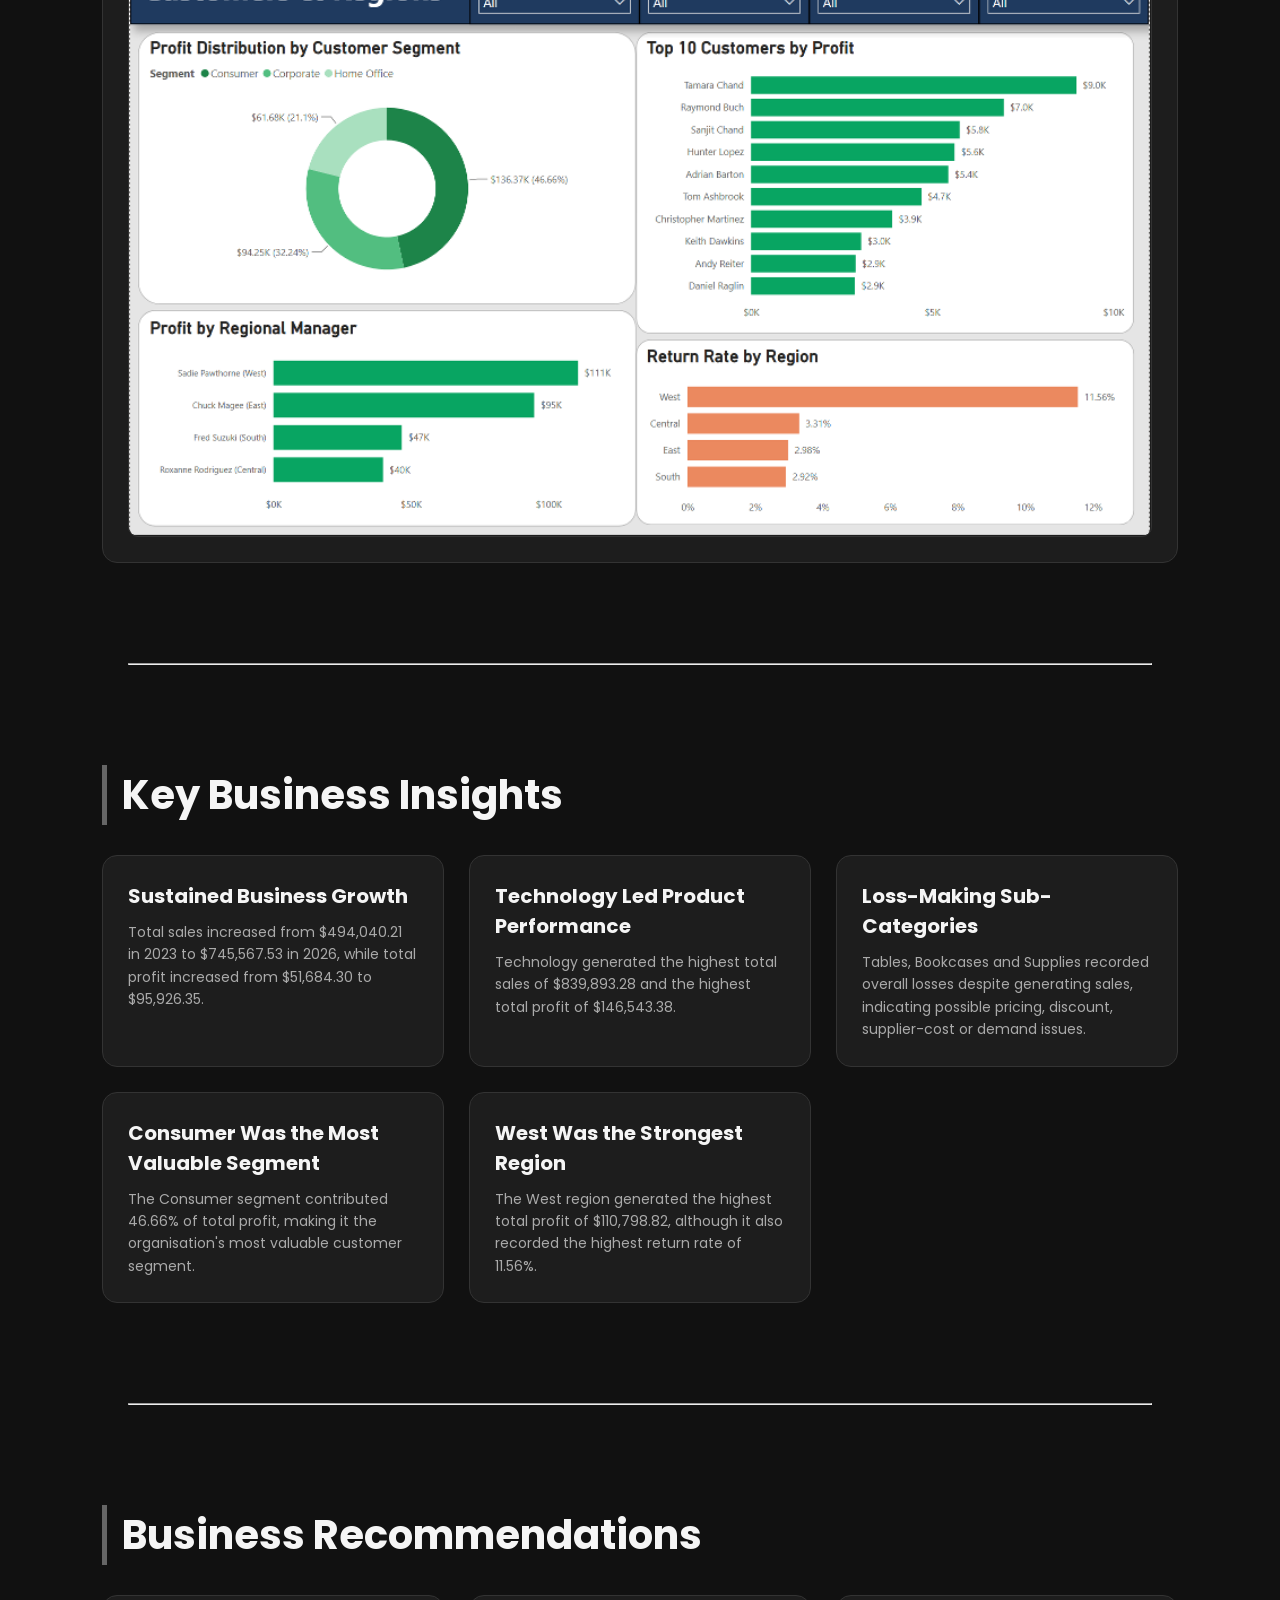
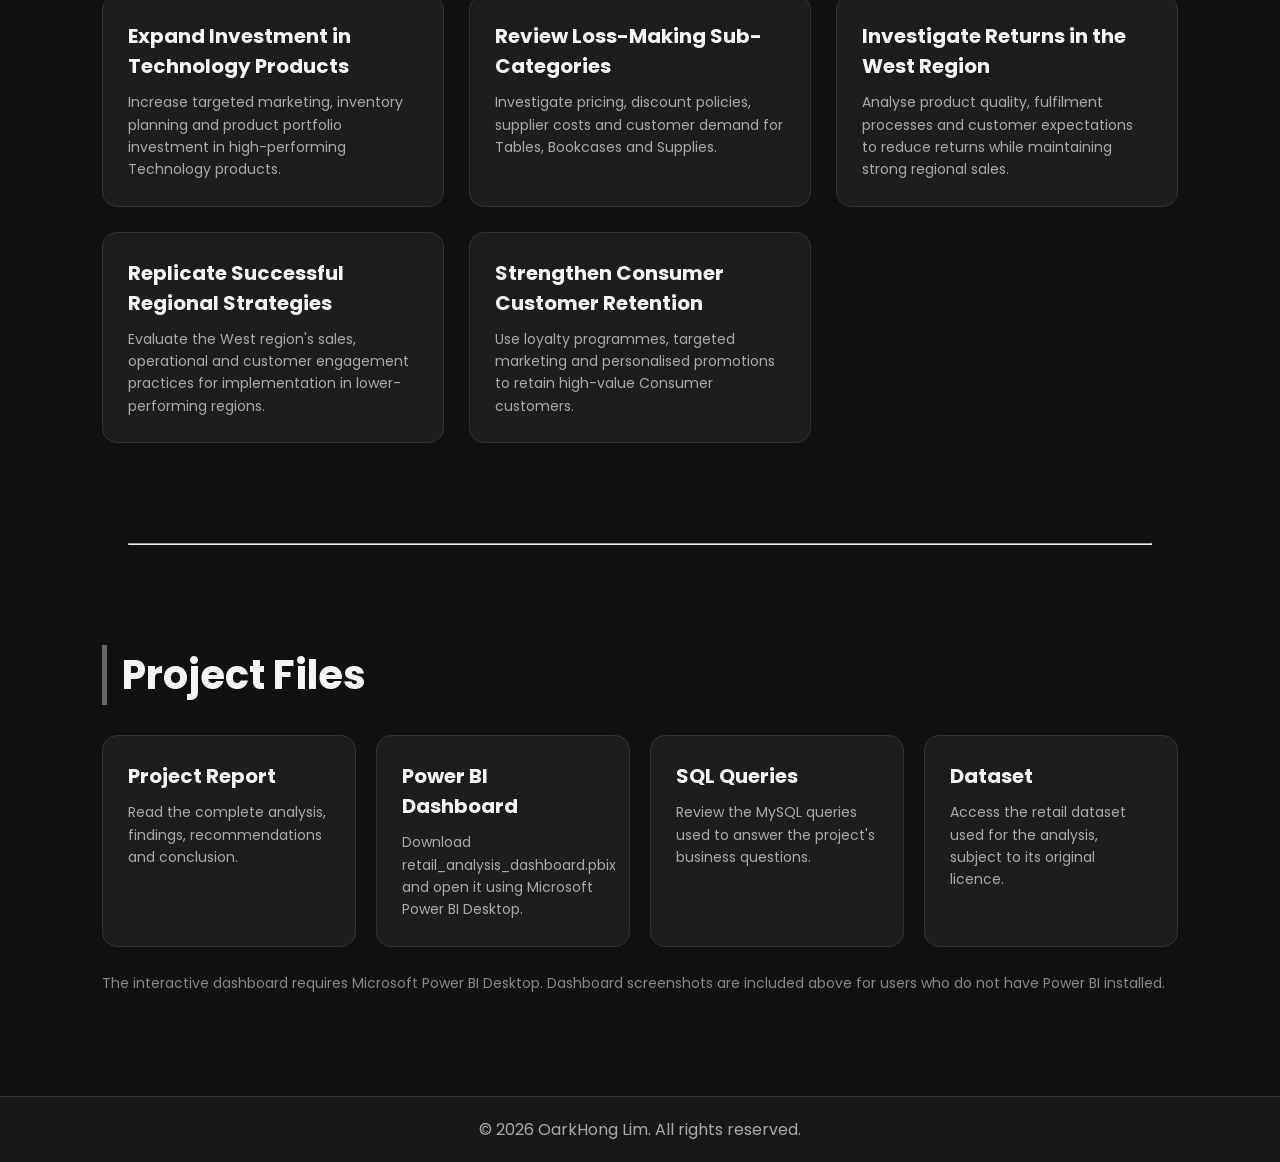
==== commit 7e0b7a8f: "fixed grammar mistake" ====
--- a/projects/retail_performance_analysis.html
+++ b/projects/retail_performance_analysis.html
@@ -153,7 +153,7 @@
                     <article class="card">
                         <ul class="project-list">
                             <li>Which customer segments and individual customersgenerated the highest profits?</li>
-                            <li>Which regional manager oversaw thehighest-profit region?</li>
+                            <li>Which regional manager oversaw the highest-profit region?</li>
                             <li>Which regions had the highest return rates, and how did returns affect profitability?</li>
                         </ul>
                     </article>
